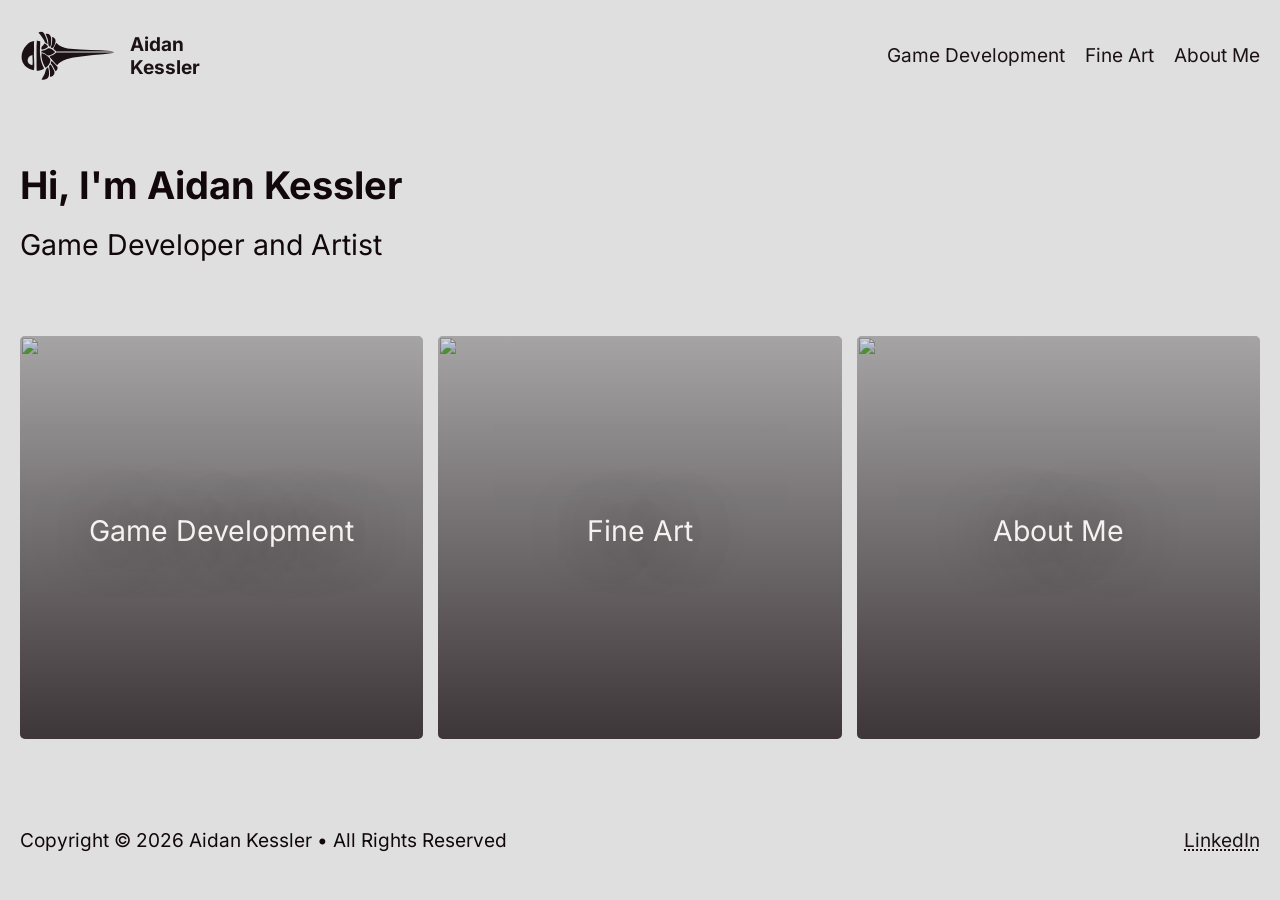
==== index.html @ f511ca53 "First commit" ====
<!doctype html><html lang="en"><head><meta charset="UTF-8"><meta http-equiv="X-UA-Compatible" content="IE=edge"><meta name="viewport" content="width=device-width,initial-scale=1"><link rel="preload" href="/assets/fonts/inter-v19-latin-700.woff2" as="font" type="font/woff2" crossorigin><link rel="icon" type="image/x-icon" href="https://res.cloudinary.com/dbquovngd/image/upload/v1780879261/favicon_wcucn9.jpg"><link rel="shortcut icon" href="https://res.cloudinary.com/dbquovngd/image/upload/v1780879272/favicon_f2ascm.ico"><link data-hid="shortcut-icon" rel="shortcut icon" href="https://res.cloudinary.com/dbquovngd/image/upload/v1780879261/favicon_wcucn9.jpg"><link data-hid="apple-touch-icon" rel="apple-touch-icon" href="https://res.cloudinary.com/dbquovngd/image/upload/v1780879261/favicon_wcucn9.jpg"><link rel="preload" as="image" href="https://aidankessler.com/upload/f_webp,w_1920/v1751483648/https://res.cloudinary.com/dbquovngd/image/upload/v1780858732/bg-tiling-paper_nyyetz.jpg" type="image/webp" fetchpriority="high"><style>@font-face{font-display:swap;font-family:Inter;font-style:normal;font-weight:400;src:url("/assets/fonts/inter-v19-latin-regular.woff2") format("woff2")}@font-face{font-display:swap;font-family:Inter;font-style:normal;font-weight:700;src:url("/assets/fonts/inter-v19-latin-700.woff2") format("woff2")}</style><link rel="stylesheet" href="/assets/css/style.css"><script type="module" src="/assets/js/main.js" defer="defer"></script><title>Aidan Kessler — Portfolio</title><link rel="canonical" href="https://aidankessler.com/"><meta name="description" content="29 Pieces uses art to awaken, uplift and give voice to the creative human spirit to make genuine, positive social change."><meta property="og:title" content="Portfolio — Aidan Kessler"><meta property="og:description" content=""><meta property="og:type" content="website"><meta property="og:url" content="https://res.cloudinary.com/dbquovngd/image/upload/f_webp,w_1200/"><meta property="og:image" content="https://res.cloudinary.com/dbquovngd/image/upload/f_webp,w_1200/"><meta property="og:image:width" content="1200"><meta property="og:image:height" content="630"></head><body class="home"><header><a id="skip-link" href="#main" class="visible">Skip to main content</a><div class="flex flex--space-between"><a href="/" class="site-logo flex flex--center" rel="home" aria-label="Aidan Kessler Home" aria-current="page"> <?xml version="1.0" encoding="UTF-8"?> <svg xmlns="http://www.w3.org/2000/svg" version="1.1" viewBox="0 0 419 227.5" fill="currentColor"><path d="M414,99c0,1.5-3.5,1.7-4.6,1.9-56.2,8.3-117.4,9.7-172.6,20.4-17.8,3.4-46.6,11.1-60.7,22.3s-6.9,8.6-11.6,11.1c-4.7,0-28.4-30.5-33.3-35.3-.2-.8.5-2.6,1.1-3.1,1.6-1.3,11.3-4.8,14.7-6.8,4.8-3,8.8-6.2,12.6-10.4h254.5Z"/><path d="M63,49c-.5,1.2-.9,2.1-1,3.5-.9,11.8.2,25.2,0,37-2.5,26.4,3.1,58.3,0,84.1-.2,1.8-.2,3.4-2.5,3.4s-11.2-3.1-13.8-4.2C0,154.6-4.2,101.9,27.5,68c9-9.6,22-18.7,35.5-19ZM55,110c-26.3,5.2-30.4,41.9-.5,45,3.5-14.9-.3-29.9.5-45Z"/><path d="M159,95c-.1,0-.3-2-1.4-3-2-1.8-10.7-7.7-10.4-10.3l12.4-24.7c5.7,2.4,9.3,7.8,14.6,11.4,12.4,8.6,32.6,12.8,47.5,14.5,58.4,6.5,120.1,4.4,178.9,10.1l13.5,2h-255Z"/><path d="M88.9,50.1c.8,16.8-1.6,33.6-.9,50.4.6,15.5,2.9,30.5,7.8,45.2s7.2,16.2,10.1,24.6c-.9,4.7-29.6,12.7-32.4,8.7-.6-15.8-.7-31.8-.5-47.6.3-24.3-1.1-55.6,1-79s.5-4.3,1.7-4.6l13.2,2.2Z"/><path d="M95,103.1c10.5-2.2,37,19.1,38.7,27.7s-5.1,19.9-9.8,25.7-8.7,9.2-9.7,9.4c-2.8.8-4.7-3.9-5.8-5.9-9.5-16.2-15.4-38.5-13.4-57Z"/><path d="M94,99l1-8c4.3.5,7.9-.4,12-1.5s16.6-9.1,19.6-9.4c8.4-.9,23.1,10.2,28.4,16.5-6.1,6.3-19.6,15.6-28.5,15.6s-14.4-8.7-21.2-10.9-7.4-1.2-11.3-2.2Z"/><path d="M95,218c4.5-9,10.5-16.9,14.2-26.3,3.9-10.1,3.6-22.2,14.3-27.7,4.8,10.2,6.6,33.6,1.7,43.7s-20.9,13.6-30.2,10.3Z"/><path d="M133,206c-.9-.9-.7-21.3-1-24.5-.6-5.8-5.4-20.1-3-24.1s4.3-3.6,5.5-5.4c2.7,0,16.8,27.2,17.4,31.6,1.7,12.3-7,21.7-18.9,22.4Z"/><path d="M82,11c7.3-3.1,15.9-5,22,1.5s16.8,35.2,17.6,46.5.8,1.8-1.1,3c-2.5-3.3-8.3-5.4-10.5-8.5s-2.7-6.5-4.6-9.4c-4.5-7-10-15.4-15-22s-9.7-9.3-8.4-11.1Z"/><path d="M133.8,72.8c-2.4,2.7-6.3-2.3-7.3-4.7-2.2-5.7-1.5-15.6-2.8-22.2-1.8-10.1-6.8-19.4-10.7-28.8,13.7-4,22.7,4,24,17.5s-.2,34.9-3.2,38.2Z"/><path d="M136.1,76.9c-1.4-2.2,2-6.3,2.6-8.6,2.1-8.2,3-19.3,3.3-27.7s-2.9-7,.5-9.5c16.8,5.3,16.8,18.3,10.7,32.6s-8.4,15.2-11.7,15.3-5.2-1.9-5.4-2.1Z"/><path d="M139.5,137c1.3-.3,1.7.9,2.5,1.5,3,2.4,22.1,21.5,23.1,23.9,2.9,7.2-1.1,17-8.6,19.5-5.3-8.8-9-18.5-14.7-27.2s-8.6-7.1-2.3-17.7Z"/><path d="M95.1,85.9c-4.3-13.1,6.9-16.2,12-25.7,3.3-1.9,16.2,9.9,15.9,13.3-.4,4.9-22.2,14.8-27.9,12.4Z"/></svg><span>Aidan Kessler</span></a><nav aria-label="Primary" class="flex flex--center"><ul class="flex"><li><a href="/game-development/" target="_self" rel="">Game Development</a></li><li><a href="/fine-art/" target="_self" rel="">Fine Art</a></li><li><a href="/about/" target="_self" rel="">About Me</a></li></ul></nav></div></header><main id="main"><p id="global-live-region" aria-live="polite" class="sr-only"></p><div class="container"><div class="content-block"><h1>Hi, I'm Aidan Kessler</h1><p class="font--md">Game Developer and Artist</p></div><ul class="grid grid--large"><li><article class="card card--large rounded"><img sizes="(min-width: 1680px) 560px, (min-width: 1024px) 33vw, 100vw" src="https://res.cloudinary.com/dbquovngd/image/upload/w_768,f_webp/Screenshot_2026-06-06_at_6.46.06_PM_bvacm8.png" srcset="https://res.cloudinary.com/dbquovngd/image/upload/w_86,f_webp/Screenshot_2026-06-06_at_6.46.06_PM_bvacm8.png 256w, https://res.cloudinary.com/dbquovngd/image/upload/w_160,f_webp/Screenshot_2026-06-06_at_6.46.06_PM_bvacm8.png 480w, https://res.cloudinary.com/dbquovngd/image/upload/w_171,f_webp/Screenshot_2026-06-06_at_6.46.06_PM_bvacm8.png 624w, https://res.cloudinary.com/dbquovngd/image/upload/w_256,f_webp/Screenshot_2026-06-06_at_6.46.06_PM_bvacm8.png 768w, https://res.cloudinary.com/dbquovngd/image/upload/w_342,f_webp/Screenshot_2026-06-06_at_6.46.06_PM_bvacm8.png 1024w, https://res.cloudinary.com/dbquovngd/image/upload/w_427,f_webp/Screenshot_2026-06-06_at_6.46.06_PM_bvacm8.png 1280w, https://res.cloudinary.com/dbquovngd/image/upload/w_640,f_webp/Screenshot_2026-06-06_at_6.46.06_PM_bvacm8.png 1920w, https://res.cloudinary.com/dbquovngd/image/upload/w_853,f_webp/Screenshot_2026-06-06_at_6.46.06_PM_bvacm8.png 2560w" alt="" loading="lazy" fetchpriority="low" class="absolute cover" height="768" width="768"><a href="/game-development/" target="_self" rel="" class="absolute cover flex flex--center font--md">Game Development</a></article></li><li><article class="card card--large rounded"><img sizes="(min-width: 1680px) 560px, (min-width: 1024px) 33vw, 100vw" src="https://res.cloudinary.com/dbquovngd/image/upload/w_768,f_webp/fall_slwppd.png" srcset="https://res.cloudinary.com/dbquovngd/image/upload/w_86,f_webp/fall_slwppd.png 256w, https://res.cloudinary.com/dbquovngd/image/upload/w_160,f_webp/fall_slwppd.png 480w, https://res.cloudinary.com/dbquovngd/image/upload/w_171,f_webp/fall_slwppd.png 624w, https://res.cloudinary.com/dbquovngd/image/upload/w_256,f_webp/fall_slwppd.png 768w, https://res.cloudinary.com/dbquovngd/image/upload/w_342,f_webp/fall_slwppd.png 1024w, https://res.cloudinary.com/dbquovngd/image/upload/w_427,f_webp/fall_slwppd.png 1280w, https://res.cloudinary.com/dbquovngd/image/upload/w_640,f_webp/fall_slwppd.png 1920w, https://res.cloudinary.com/dbquovngd/image/upload/w_853,f_webp/fall_slwppd.png 2560w" alt="" loading="lazy" fetchpriority="low" class="absolute cover" height="768" width="768"><a href="/fine-art/" target="_self" rel="" class="absolute cover flex flex--center font--md">Fine Art</a></article></li><li><article class="card card--large rounded"><img sizes="(min-width: 1680px) 560px, (min-width: 1024px) 33vw, 100vw" src="https://res.cloudinary.com/dbquovngd/image/upload/w_768,f_webp/squares_k8fql4.jpg" srcset="https://res.cloudinary.com/dbquovngd/image/upload/w_86,f_webp/squares_k8fql4.jpg 256w, https://res.cloudinary.com/dbquovngd/image/upload/w_160,f_webp/squares_k8fql4.jpg 480w, https://res.cloudinary.com/dbquovngd/image/upload/w_171,f_webp/squares_k8fql4.jpg 624w, https://res.cloudinary.com/dbquovngd/image/upload/w_256,f_webp/squares_k8fql4.jpg 768w, https://res.cloudinary.com/dbquovngd/image/upload/w_342,f_webp/squares_k8fql4.jpg 1024w, https://res.cloudinary.com/dbquovngd/image/upload/w_427,f_webp/squares_k8fql4.jpg 1280w, https://res.cloudinary.com/dbquovngd/image/upload/w_640,f_webp/squares_k8fql4.jpg 1920w, https://res.cloudinary.com/dbquovngd/image/upload/w_853,f_webp/squares_k8fql4.jpg 2560w" alt="" loading="lazy" fetchpriority="low" class="absolute cover" height="768" width="768"><a href="/about/" target="_self" rel="" class="absolute cover flex flex--center font--md">About Me</a></article></li></ul></div></main><footer class=""><div class="container flex"><p>Copyright © 2026 Aidan Kessler • All Rights Reserved</p><ul aria-label="Social Media"><li><a href="https://www.linkedin.com/in/aidan-kessler" target="_blank" rel="external noreferrer noopener">LinkedIn<span class="sr-only">(Opens in a New Window)</span></a></li></ul></div></footer></body></html>
---- assets/css/style.css ----
*,
*::after,
*::before {
  margin: 0;
  padding: 0;
  border: 0;
  vertical-align: baseline;
  box-sizing: border-box;
}

html,
body {
  max-width: 100%;
  overflow-x: hidden;
  scroll-behavior: smooth;
  font-size: 19px;
  font-family: "Inter", sans-serif;
  font-weight: 400;
}

body {
  width: 100%;
  position: relative;
  color: #12080c;
  background-color: #fcf9f8;
  background-repeat: repeat-y;
  width: 100%;
  background-size: 100% auto;
  background-position: top left;
}
body.home, body:has(.page-not-found) {
  background: url("https://res.cloudinary.com/dbquovngd/image/upload/v1780858732/bg-tiling-paper_nyyetz.jpg") #dfdfdf;
}
body.gamedev {
  background: url("https://res.cloudinary.com/dbquovngd/image/upload/v1780858361/bg-tiling-dark_b4zgdv.jpg") #211d1e;
  color: #e4dcdc;
}
body.gamedev a {
  color: #e4dcdc;
}
body.fine-art, body.about {
  background: url("https://res.cloudinary.com/dbquovngd/image/upload/v1780859719/bg-tiling-2_zlbmhi.jpg") #d2d6d5;
}

.sr-only,
#skip-link:not(:focus) {
  position: absolute;
  width: 1px;
  height: 1px;
  padding: 0;
  margin: 0;
  overflow: hidden;
  clip: rect(0 0 0 0);
  clip-path: inset(50%);
  white-space: nowrap;
  border: 0;
}

header {
  padding: 30px 0 60px 0;
}
header a.site-logo {
  font-size: 1rem;
  gap: 15px;
  font-weight: 700;
}
header a.site-logo span {
  max-width: 5rem;
}
header svg {
  width: 5rem;
}
header nav {
  text-decoration: none;
}
header nav ul {
  gap: 20px;
}

a {
  color: #12080c;
  opacity: 0.95;
  text-underline-offset: 2px;
  text-decoration-style: dotted;
}
a:hover, a:focus {
  text-decoration-style: solid;
  opacity: 1;
}

header a {
  text-decoration: none;
}

a,
button {
  cursor: pointer;
}

img {
  object-fit: cover;
}

ul,
ol {
  list-style-type: none;
}

.container,
header {
  max-width: 1620px;
  margin: 0 auto;
  padding-left: 20px;
  padding-right: 20px;
}

main {
  animation: slideUp 0.8s cubic-bezier(0.25, 1, 0.5, 1);
}

.cover {
  height: 100%;
  width: 100%;
}

.absolute {
  position: absolute;
  left: 0;
  top: 0;
}

.rounded {
  border-radius: 5px;
}

.flex {
  display: flex;
}
.flex--center {
  justify-content: center;
  align-items: center;
}
.flex--space-between {
  justify-content: space-between;
}

.font--sm {
  font-size: clamp(0.9rem, 1.75vw, 1rem);
}
.font--nm {
  font-size: 1rem;
}

.font--md,
h2 {
  font-size: clamp(1.5rem, 2vw, 2rem);
  padding-bottom: 0.5em;
}

.font--lg,
h1 {
  font-size: clamp(2rem, 2.5vw, 2.5rem);
  padding-bottom: 0.5em;
}

.content-block {
  margin-top: 20px;
  margin-bottom: 60px;
}

img {
  height: 100%;
  width: 100%;
  object-fit: cover;
}

@keyframes slideUp {
  from {
    opacity: 0;
    transform: translateY(15px);
  }
  to {
    opacity: 1;
    transform: translateY(0);
  }
}
img {
  background-color: #bfbfbf;
  opacity: 0;
  transition: opacity 1s cubic-bezier(0.075, 0.82, 0.165, 1);
}
img.visible {
  opacity: 1;
}

.grid {
  display: grid;
  grid-template-columns: 1fr;
  grid-template-rows: auto;
  gap: 15px;
}
@media screen and (min-width: 1024px) {
  .grid--large {
    grid-template-columns: repeat(3, 1fr);
  }
  .grid--small {
    opacity: 0;
    display: grid;
    grid-template-columns: repeat(24, 1fr);
    gap: 10px;
    transition: opacity 1s ease;
    transition-delay: 0.2s;
  }
  .grid--small:has(img.visible) {
    opacity: 1;
  }
  .grid--small li {
    grid-column: span 6;
    border-radius: 5px;
    overflow: hidden;
  }
  .grid--small li.portrait {
    grid-column: span 5;
  }
  .grid--small li.square {
    aspect-ratio: 1/1;
    grid-column: span 4;
  }
  .grid--small li:nth-child(7), .grid--small li:nth-child(9) {
    grid-column: span 10;
  }
  .grid--small li:nth-child(8), .grid--small li:nth-child(22) {
    grid-column: span 4;
  }
  .grid--small li:nth-child(16) {
    grid-column: span 8;
  }
  .grid--small li:nth-child(11), .grid--small li:nth-child(12), .grid--small li:nth-child(4) {
    grid-column: span 9;
  }
  .grid--small li:nth-child(14), .grid--small li:nth-child(20) {
    grid-column: span 10;
  }
  .grid--small li:nth-child(25) {
    grid-column: span 7;
  }
}

.card {
  overflow: hidden;
  position: relative;
}
.card a {
  color: #fcf9f8;
  text-decoration: none;
  z-index: 1;
  text-shadow: 0 0 3cap rgb(18, 8, 12);
}
.card--project .content-block {
  max-width: 60rem;
}
.card--project img {
  height: 16rem;
}
.card--large {
  aspect-ratio: 1/1;
}
.card--large a {
  z-index: 1;
}
.card--large img {
  transition: transform 0.6s cubic-bezier(0.075, 0.82, 0.165, 1);
  z-index: -1;
}
.card--large:has(a:hover, a:focus) img {
  transform: scale(1.1);
}
.card--large::after {
  content: "";
  position: absolute;
  top: 0;
  left: 0;
  width: 100%;
  height: 100%;
  background: linear-gradient(0deg, rgba(18, 8, 12, 0.75) 0%, rgba(18, 8, 12, 0.15) 100%);
}

p + p {
  padding-top: 1.5rem;
}

dl .flex {
  gap: 10px;
}
dl .flex dt {
  opacity: 0.75;
}

.about .container .flex {
  gap: 60px;
}
.about img {
  aspect-ratio: 1/1;
  height: 25rem;
}

footer {
  padding: 90px 0 30px 0;
}
footer .container {
  justify-content: space-between;
}
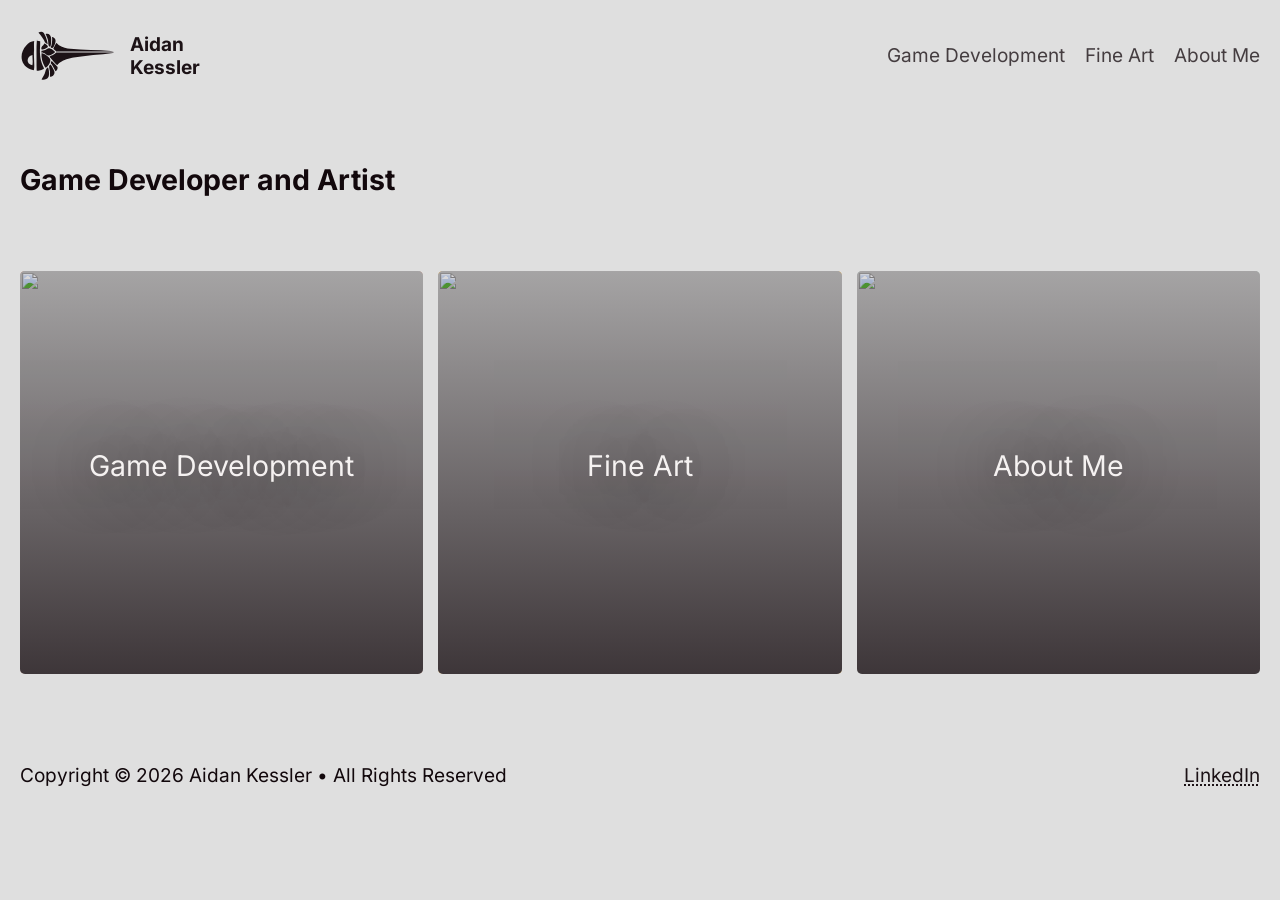
==== commit 61db1f9d: "Update" ====
--- a/index.html
+++ b/index.html
@@ -1 +1 @@
-<!doctype html><html lang="en"><head><meta charset="UTF-8"><meta http-equiv="X-UA-Compatible" content="IE=edge"><meta name="viewport" content="width=device-width,initial-scale=1"><link rel="preload" href="/assets/fonts/inter-v19-latin-700.woff2" as="font" type="font/woff2" crossorigin><link rel="icon" type="image/x-icon" href="https://res.cloudinary.com/dbquovngd/image/upload/v1780879261/favicon_wcucn9.jpg"><link rel="shortcut icon" href="https://res.cloudinary.com/dbquovngd/image/upload/v1780879272/favicon_f2ascm.ico"><link data-hid="shortcut-icon" rel="shortcut icon" href="https://res.cloudinary.com/dbquovngd/image/upload/v1780879261/favicon_wcucn9.jpg"><link data-hid="apple-touch-icon" rel="apple-touch-icon" href="https://res.cloudinary.com/dbquovngd/image/upload/v1780879261/favicon_wcucn9.jpg"><link rel="preload" as="image" href="https://aidankessler.com/upload/f_webp,w_1920/v1751483648/https://res.cloudinary.com/dbquovngd/image/upload/v1780858732/bg-tiling-paper_nyyetz.jpg" type="image/webp" fetchpriority="high"><style>@font-face{font-display:swap;font-family:Inter;font-style:normal;font-weight:400;src:url("/assets/fonts/inter-v19-latin-regular.woff2") format("woff2")}@font-face{font-display:swap;font-family:Inter;font-style:normal;font-weight:700;src:url("/assets/fonts/inter-v19-latin-700.woff2") format("woff2")}</style><link rel="stylesheet" href="/assets/css/style.css"><script type="module" src="/assets/js/main.js" defer="defer"></script><title>Aidan Kessler — Portfolio</title><link rel="canonical" href="https://aidankessler.com/"><meta name="description" content="29 Pieces uses art to awaken, uplift and give voice to the creative human spirit to make genuine, positive social change."><meta property="og:title" content="Portfolio — Aidan Kessler"><meta property="og:description" content=""><meta property="og:type" content="website"><meta property="og:url" content="https://res.cloudinary.com/dbquovngd/image/upload/f_webp,w_1200/"><meta property="og:image" content="https://res.cloudinary.com/dbquovngd/image/upload/f_webp,w_1200/"><meta property="og:image:width" content="1200"><meta property="og:image:height" content="630"></head><body class="home"><header><a id="skip-link" href="#main" class="visible">Skip to main content</a><div class="flex flex--space-between"><a href="/" class="site-logo flex flex--center" rel="home" aria-label="Aidan Kessler Home" aria-current="page"> <?xml version="1.0" encoding="UTF-8"?> <svg xmlns="http://www.w3.org/2000/svg" version="1.1" viewBox="0 0 419 227.5" fill="currentColor"><path d="M414,99c0,1.5-3.5,1.7-4.6,1.9-56.2,8.3-117.4,9.7-172.6,20.4-17.8,3.4-46.6,11.1-60.7,22.3s-6.9,8.6-11.6,11.1c-4.7,0-28.4-30.5-33.3-35.3-.2-.8.5-2.6,1.1-3.1,1.6-1.3,11.3-4.8,14.7-6.8,4.8-3,8.8-6.2,12.6-10.4h254.5Z"/><path d="M63,49c-.5,1.2-.9,2.1-1,3.5-.9,11.8.2,25.2,0,37-2.5,26.4,3.1,58.3,0,84.1-.2,1.8-.2,3.4-2.5,3.4s-11.2-3.1-13.8-4.2C0,154.6-4.2,101.9,27.5,68c9-9.6,22-18.7,35.5-19ZM55,110c-26.3,5.2-30.4,41.9-.5,45,3.5-14.9-.3-29.9.5-45Z"/><path d="M159,95c-.1,0-.3-2-1.4-3-2-1.8-10.7-7.7-10.4-10.3l12.4-24.7c5.7,2.4,9.3,7.8,14.6,11.4,12.4,8.6,32.6,12.8,47.5,14.5,58.4,6.5,120.1,4.4,178.9,10.1l13.5,2h-255Z"/><path d="M88.9,50.1c.8,16.8-1.6,33.6-.9,50.4.6,15.5,2.9,30.5,7.8,45.2s7.2,16.2,10.1,24.6c-.9,4.7-29.6,12.7-32.4,8.7-.6-15.8-.7-31.8-.5-47.6.3-24.3-1.1-55.6,1-79s.5-4.3,1.7-4.6l13.2,2.2Z"/><path d="M95,103.1c10.5-2.2,37,19.1,38.7,27.7s-5.1,19.9-9.8,25.7-8.7,9.2-9.7,9.4c-2.8.8-4.7-3.9-5.8-5.9-9.5-16.2-15.4-38.5-13.4-57Z"/><path d="M94,99l1-8c4.3.5,7.9-.4,12-1.5s16.6-9.1,19.6-9.4c8.4-.9,23.1,10.2,28.4,16.5-6.1,6.3-19.6,15.6-28.5,15.6s-14.4-8.7-21.2-10.9-7.4-1.2-11.3-2.2Z"/><path d="M95,218c4.5-9,10.5-16.9,14.2-26.3,3.9-10.1,3.6-22.2,14.3-27.7,4.8,10.2,6.6,33.6,1.7,43.7s-20.9,13.6-30.2,10.3Z"/><path d="M133,206c-.9-.9-.7-21.3-1-24.5-.6-5.8-5.4-20.1-3-24.1s4.3-3.6,5.5-5.4c2.7,0,16.8,27.2,17.4,31.6,1.7,12.3-7,21.7-18.9,22.4Z"/><path d="M82,11c7.3-3.1,15.9-5,22,1.5s16.8,35.2,17.6,46.5.8,1.8-1.1,3c-2.5-3.3-8.3-5.4-10.5-8.5s-2.7-6.5-4.6-9.4c-4.5-7-10-15.4-15-22s-9.7-9.3-8.4-11.1Z"/><path d="M133.8,72.8c-2.4,2.7-6.3-2.3-7.3-4.7-2.2-5.7-1.5-15.6-2.8-22.2-1.8-10.1-6.8-19.4-10.7-28.8,13.7-4,22.7,4,24,17.5s-.2,34.9-3.2,38.2Z"/><path d="M136.1,76.9c-1.4-2.2,2-6.3,2.6-8.6,2.1-8.2,3-19.3,3.3-27.7s-2.9-7,.5-9.5c16.8,5.3,16.8,18.3,10.7,32.6s-8.4,15.2-11.7,15.3-5.2-1.9-5.4-2.1Z"/><path d="M139.5,137c1.3-.3,1.7.9,2.5,1.5,3,2.4,22.1,21.5,23.1,23.9,2.9,7.2-1.1,17-8.6,19.5-5.3-8.8-9-18.5-14.7-27.2s-8.6-7.1-2.3-17.7Z"/><path d="M95.1,85.9c-4.3-13.1,6.9-16.2,12-25.7,3.3-1.9,16.2,9.9,15.9,13.3-.4,4.9-22.2,14.8-27.9,12.4Z"/></svg><span>Aidan Kessler</span></a><nav aria-label="Primary" class="flex flex--center"><ul class="flex"><li><a href="/game-development/" target="_self" rel="">Game Development</a></li><li><a href="/fine-art/" target="_self" rel="">Fine Art</a></li><li><a href="/about/" target="_self" rel="">About Me</a></li></ul></nav></div></header><main id="main"><p id="global-live-region" aria-live="polite" class="sr-only"></p><div class="container"><div class="content-block"><h1>Hi, I'm Aidan Kessler</h1><p class="font--md">Game Developer and Artist</p></div><ul class="grid grid--large"><li><article class="card card--large rounded"><img sizes="(min-width: 1680px) 560px, (min-width: 1024px) 33vw, 100vw" src="https://res.cloudinary.com/dbquovngd/image/upload/w_768,f_webp/Screenshot_2026-06-06_at_6.46.06_PM_bvacm8.png" srcset="https://res.cloudinary.com/dbquovngd/image/upload/w_86,f_webp/Screenshot_2026-06-06_at_6.46.06_PM_bvacm8.png 256w, https://res.cloudinary.com/dbquovngd/image/upload/w_160,f_webp/Screenshot_2026-06-06_at_6.46.06_PM_bvacm8.png 480w, https://res.cloudinary.com/dbquovngd/image/upload/w_171,f_webp/Screenshot_2026-06-06_at_6.46.06_PM_bvacm8.png 624w, https://res.cloudinary.com/dbquovngd/image/upload/w_256,f_webp/Screenshot_2026-06-06_at_6.46.06_PM_bvacm8.png 768w, https://res.cloudinary.com/dbquovngd/image/upload/w_342,f_webp/Screenshot_2026-06-06_at_6.46.06_PM_bvacm8.png 1024w, https://res.cloudinary.com/dbquovngd/image/upload/w_427,f_webp/Screenshot_2026-06-06_at_6.46.06_PM_bvacm8.png 1280w, https://res.cloudinary.com/dbquovngd/image/upload/w_640,f_webp/Screenshot_2026-06-06_at_6.46.06_PM_bvacm8.png 1920w, https://res.cloudinary.com/dbquovngd/image/upload/w_853,f_webp/Screenshot_2026-06-06_at_6.46.06_PM_bvacm8.png 2560w" alt="" loading="lazy" fetchpriority="low" class="absolute cover" height="768" width="768"><a href="/game-development/" target="_self" rel="" class="absolute cover flex flex--center font--md">Game Development</a></article></li><li><article class="card card--large rounded"><img sizes="(min-width: 1680px) 560px, (min-width: 1024px) 33vw, 100vw" src="https://res.cloudinary.com/dbquovngd/image/upload/w_768,f_webp/fall_slwppd.png" srcset="https://res.cloudinary.com/dbquovngd/image/upload/w_86,f_webp/fall_slwppd.png 256w, https://res.cloudinary.com/dbquovngd/image/upload/w_160,f_webp/fall_slwppd.png 480w, https://res.cloudinary.com/dbquovngd/image/upload/w_171,f_webp/fall_slwppd.png 624w, https://res.cloudinary.com/dbquovngd/image/upload/w_256,f_webp/fall_slwppd.png 768w, https://res.cloudinary.com/dbquovngd/image/upload/w_342,f_webp/fall_slwppd.png 1024w, https://res.cloudinary.com/dbquovngd/image/upload/w_427,f_webp/fall_slwppd.png 1280w, https://res.cloudinary.com/dbquovngd/image/upload/w_640,f_webp/fall_slwppd.png 1920w, https://res.cloudinary.com/dbquovngd/image/upload/w_853,f_webp/fall_slwppd.png 2560w" alt="" loading="lazy" fetchpriority="low" class="absolute cover" height="768" width="768"><a href="/fine-art/" target="_self" rel="" class="absolute cover flex flex--center font--md">Fine Art</a></article></li><li><article class="card card--large rounded"><img sizes="(min-width: 1680px) 560px, (min-width: 1024px) 33vw, 100vw" src="https://res.cloudinary.com/dbquovngd/image/upload/w_768,f_webp/squares_k8fql4.jpg" srcset="https://res.cloudinary.com/dbquovngd/image/upload/w_86,f_webp/squares_k8fql4.jpg 256w, https://res.cloudinary.com/dbquovngd/image/upload/w_160,f_webp/squares_k8fql4.jpg 480w, https://res.cloudinary.com/dbquovngd/image/upload/w_171,f_webp/squares_k8fql4.jpg 624w, https://res.cloudinary.com/dbquovngd/image/upload/w_256,f_webp/squares_k8fql4.jpg 768w, https://res.cloudinary.com/dbquovngd/image/upload/w_342,f_webp/squares_k8fql4.jpg 1024w, https://res.cloudinary.com/dbquovngd/image/upload/w_427,f_webp/squares_k8fql4.jpg 1280w, https://res.cloudinary.com/dbquovngd/image/upload/w_640,f_webp/squares_k8fql4.jpg 1920w, https://res.cloudinary.com/dbquovngd/image/upload/w_853,f_webp/squares_k8fql4.jpg 2560w" alt="" loading="lazy" fetchpriority="low" class="absolute cover" height="768" width="768"><a href="/about/" target="_self" rel="" class="absolute cover flex flex--center font--md">About Me</a></article></li></ul></div></main><footer class=""><div class="container flex"><p>Copyright © 2026 Aidan Kessler • All Rights Reserved</p><ul aria-label="Social Media"><li><a href="https://www.linkedin.com/in/aidan-kessler" target="_blank" rel="external noreferrer noopener">LinkedIn<span class="sr-only">(Opens in a New Window)</span></a></li></ul></div></footer></body></html>+<!doctype html><html lang="en"><head><meta charset="UTF-8"><meta http-equiv="X-UA-Compatible" content="IE=edge"><meta name="viewport" content="width=device-width,initial-scale=1"><link rel="preload" href="/assets/fonts/inter-v19-latin-regular.woff2" as="font" type="font/woff2" crossorigin><link rel="preload" href="/assets/fonts/inter-v19-latin-500.woff2" as="font" type="font/woff2" crossorigin><link rel="icon" type="image/x-icon" href="https://res.cloudinary.com/dbquovngd/image/upload/v1780879261/favicon_wcucn9.jpg"><link rel="shortcut icon" href="https://res.cloudinary.com/dbquovngd/image/upload/v1780879272/favicon_f2ascm.ico"><link data-hid="shortcut-icon" rel="shortcut icon" href="https://res.cloudinary.com/dbquovngd/image/upload/v1780879261/favicon_wcucn9.jpg"><link data-hid="apple-touch-icon" rel="apple-touch-icon" href="https://res.cloudinary.com/dbquovngd/image/upload/v1780879261/favicon_wcucn9.jpg"><link rel="preload" as="image" href="https://aidankessler.com/upload/f_webp,w_1920/v1751483648/https://res.cloudinary.com/dbquovngd/image/upload/v1780858732/bg-tiling-paper_nyyetz.jpg" type="image/webp" fetchpriority="high"><style>@font-face{font-display:swap;font-family:Inter;font-style:normal;font-weight:400;src:url("/assets/fonts/inter-v19-latin-regular.woff2") format("woff2")}@font-face{font-display:swap;font-family:Inter;font-style:normal;font-weight:500;src:url("/assets/fonts/inter-v19-latin-700.woff2") format("woff2")}</style><link rel="stylesheet" href="/assets/css/style.css"><script type="module" src="/assets/js/main.js" defer="defer"></script><title>Aidan Kessler — Portfolio</title><link rel="canonical" href="https://aidankessler.com/"><meta name="description" content="Aidan Kessler portfolio homepage"><meta property="og:title" content="Portfolio — Aidan Kessler"><meta property="og:description" content=""><meta property="og:type" content="website"><meta property="og:url" content="https://res.cloudinary.com/dbquovngd/image/upload/f_webp,w_1200/"><meta property="og:image" content="https://res.cloudinary.com/dbquovngd/image/upload/f_webp,w_1200/"><meta property="og:image:width" content="1200"><meta property="og:image:height" content="630"></head><body class="home"><header><a id="skip-link" href="#main" class="visible">Skip to main content</a><div class="flex flex--space-between"><a href="/" class="site-logo flex flex--center" rel="home" aria-label="Aidan Kessler Home" aria-current="page"> <?xml version="1.0" encoding="UTF-8"?> <svg xmlns="http://www.w3.org/2000/svg" version="1.1" viewBox="0 0 419 227.5" fill="currentColor"><path d="M414,99c0,1.5-3.5,1.7-4.6,1.9-56.2,8.3-117.4,9.7-172.6,20.4-17.8,3.4-46.6,11.1-60.7,22.3s-6.9,8.6-11.6,11.1c-4.7,0-28.4-30.5-33.3-35.3-.2-.8.5-2.6,1.1-3.1,1.6-1.3,11.3-4.8,14.7-6.8,4.8-3,8.8-6.2,12.6-10.4h254.5Z"/><path d="M63,49c-.5,1.2-.9,2.1-1,3.5-.9,11.8.2,25.2,0,37-2.5,26.4,3.1,58.3,0,84.1-.2,1.8-.2,3.4-2.5,3.4s-11.2-3.1-13.8-4.2C0,154.6-4.2,101.9,27.5,68c9-9.6,22-18.7,35.5-19ZM55,110c-26.3,5.2-30.4,41.9-.5,45,3.5-14.9-.3-29.9.5-45Z"/><path d="M159,95c-.1,0-.3-2-1.4-3-2-1.8-10.7-7.7-10.4-10.3l12.4-24.7c5.7,2.4,9.3,7.8,14.6,11.4,12.4,8.6,32.6,12.8,47.5,14.5,58.4,6.5,120.1,4.4,178.9,10.1l13.5,2h-255Z"/><path d="M88.9,50.1c.8,16.8-1.6,33.6-.9,50.4.6,15.5,2.9,30.5,7.8,45.2s7.2,16.2,10.1,24.6c-.9,4.7-29.6,12.7-32.4,8.7-.6-15.8-.7-31.8-.5-47.6.3-24.3-1.1-55.6,1-79s.5-4.3,1.7-4.6l13.2,2.2Z"/><path d="M95,103.1c10.5-2.2,37,19.1,38.7,27.7s-5.1,19.9-9.8,25.7-8.7,9.2-9.7,9.4c-2.8.8-4.7-3.9-5.8-5.9-9.5-16.2-15.4-38.5-13.4-57Z"/><path d="M94,99l1-8c4.3.5,7.9-.4,12-1.5s16.6-9.1,19.6-9.4c8.4-.9,23.1,10.2,28.4,16.5-6.1,6.3-19.6,15.6-28.5,15.6s-14.4-8.7-21.2-10.9-7.4-1.2-11.3-2.2Z"/><path d="M95,218c4.5-9,10.5-16.9,14.2-26.3,3.9-10.1,3.6-22.2,14.3-27.7,4.8,10.2,6.6,33.6,1.7,43.7s-20.9,13.6-30.2,10.3Z"/><path d="M133,206c-.9-.9-.7-21.3-1-24.5-.6-5.8-5.4-20.1-3-24.1s4.3-3.6,5.5-5.4c2.7,0,16.8,27.2,17.4,31.6,1.7,12.3-7,21.7-18.9,22.4Z"/><path d="M82,11c7.3-3.1,15.9-5,22,1.5s16.8,35.2,17.6,46.5.8,1.8-1.1,3c-2.5-3.3-8.3-5.4-10.5-8.5s-2.7-6.5-4.6-9.4c-4.5-7-10-15.4-15-22s-9.7-9.3-8.4-11.1Z"/><path d="M133.8,72.8c-2.4,2.7-6.3-2.3-7.3-4.7-2.2-5.7-1.5-15.6-2.8-22.2-1.8-10.1-6.8-19.4-10.7-28.8,13.7-4,22.7,4,24,17.5s-.2,34.9-3.2,38.2Z"/><path d="M136.1,76.9c-1.4-2.2,2-6.3,2.6-8.6,2.1-8.2,3-19.3,3.3-27.7s-2.9-7,.5-9.5c16.8,5.3,16.8,18.3,10.7,32.6s-8.4,15.2-11.7,15.3-5.2-1.9-5.4-2.1Z"/><path d="M139.5,137c1.3-.3,1.7.9,2.5,1.5,3,2.4,22.1,21.5,23.1,23.9,2.9,7.2-1.1,17-8.6,19.5-5.3-8.8-9-18.5-14.7-27.2s-8.6-7.1-2.3-17.7Z"/><path d="M95.1,85.9c-4.3-13.1,6.9-16.2,12-25.7,3.3-1.9,16.2,9.9,15.9,13.3-.4,4.9-22.2,14.8-27.9,12.4Z"/></svg><span>Aidan Kessler</span></a><nav aria-label="Primary" class="flex flex--center"><ul class="flex"><li><a href="/game-development/" target="_self" rel="">Game Development</a></li><li><a href="/fine-art/" target="_self" rel="">Fine Art</a></li><li><a href="/about/" target="_self" rel="">About Me</a></li></ul></nav></div></header><main id="main"><p id="global-live-region" aria-live="polite" class="sr-only"></p><div class="container"><div class="content-block"><h1 class="font--md">Game Developer and Artist</h1></div><ul class="grid grid--large"><li><article class="card card--large rounded"><img sizes="100vw" src="https://res.cloudinary.com/dbquovngd/image/upload/w_1920,f_webp/gamedev_tsood5.jpg" srcset="https://res.cloudinary.com/dbquovngd/image/upload/w_256,f_webp/gamedev_tsood5.jpg 256w, https://res.cloudinary.com/dbquovngd/image/upload/w_480,f_webp/gamedev_tsood5.jpg 480w, https://res.cloudinary.com/dbquovngd/image/upload/w_624,f_webp/gamedev_tsood5.jpg 624w, https://res.cloudinary.com/dbquovngd/image/upload/w_768,f_webp/gamedev_tsood5.jpg 768w, https://res.cloudinary.com/dbquovngd/image/upload/w_1024,f_webp/gamedev_tsood5.jpg 1024w, https://res.cloudinary.com/dbquovngd/image/upload/w_1280,f_webp/gamedev_tsood5.jpg 1280w, https://res.cloudinary.com/dbquovngd/image/upload/w_1920,f_webp/gamedev_tsood5.jpg 1920w, https://res.cloudinary.com/dbquovngd/image/upload/w_2560,f_webp/gamedev_tsood5.jpg 2560w" alt="" loading="lazy" fetchpriority="low" class="absolute cover" height="1920" width="1920"><a href="/game-development/" target="_self" rel="" class="absolute cover flex flex--center font--md">Game Development</a></article></li><li><article class="card card--large rounded"><img sizes="100vw" src="https://res.cloudinary.com/dbquovngd/image/upload/w_1920,f_webp/fall_slwppd.png" srcset="https://res.cloudinary.com/dbquovngd/image/upload/w_256,f_webp/fall_slwppd.png 256w, https://res.cloudinary.com/dbquovngd/image/upload/w_480,f_webp/fall_slwppd.png 480w, https://res.cloudinary.com/dbquovngd/image/upload/w_624,f_webp/fall_slwppd.png 624w, https://res.cloudinary.com/dbquovngd/image/upload/w_768,f_webp/fall_slwppd.png 768w, https://res.cloudinary.com/dbquovngd/image/upload/w_1024,f_webp/fall_slwppd.png 1024w, https://res.cloudinary.com/dbquovngd/image/upload/w_1280,f_webp/fall_slwppd.png 1280w, https://res.cloudinary.com/dbquovngd/image/upload/w_1920,f_webp/fall_slwppd.png 1920w, https://res.cloudinary.com/dbquovngd/image/upload/w_2560,f_webp/fall_slwppd.png 2560w" alt="" loading="lazy" fetchpriority="low" class="absolute cover" height="1920" width="1920"><a href="/fine-art/" target="_self" rel="" class="absolute cover flex flex--center font--md">Fine Art</a></article></li><li><article class="card card--large rounded"><img sizes="100vw" src="https://res.cloudinary.com/dbquovngd/image/upload/w_1920,f_webp/squares_k8fql4.jpg" srcset="https://res.cloudinary.com/dbquovngd/image/upload/w_256,f_webp/squares_k8fql4.jpg 256w, https://res.cloudinary.com/dbquovngd/image/upload/w_480,f_webp/squares_k8fql4.jpg 480w, https://res.cloudinary.com/dbquovngd/image/upload/w_624,f_webp/squares_k8fql4.jpg 624w, https://res.cloudinary.com/dbquovngd/image/upload/w_768,f_webp/squares_k8fql4.jpg 768w, https://res.cloudinary.com/dbquovngd/image/upload/w_1024,f_webp/squares_k8fql4.jpg 1024w, https://res.cloudinary.com/dbquovngd/image/upload/w_1280,f_webp/squares_k8fql4.jpg 1280w, https://res.cloudinary.com/dbquovngd/image/upload/w_1920,f_webp/squares_k8fql4.jpg 1920w, https://res.cloudinary.com/dbquovngd/image/upload/w_2560,f_webp/squares_k8fql4.jpg 2560w" alt="" loading="lazy" fetchpriority="low" class="absolute cover" height="1920" width="1920"><a href="/about/" target="_self" rel="" class="absolute cover flex flex--center font--md">About Me</a></article></li></ul></div></main><footer class=""><div class="container flex"><p>Copyright © 2026 Aidan Kessler • All Rights Reserved</p><ul aria-label="Social Media"><li><a href="https://www.linkedin.com/in/aidan-kessler" target="_blank" rel="external noreferrer noopener">LinkedIn<span class="sr-only">(Opens in a New Window)</span></a></li></ul></div></footer></body></html>
--- a/assets/css/style.css
+++ b/assets/css/style.css
@@ -59,6 +59,10 @@
 header {
   padding: 30px 0 60px 0;
 }
+header > .flex {
+  flex-wrap: wrap;
+  gap: 20px;
+}
 header a.site-logo {
   font-size: 1rem;
   gap: 15px;
@@ -74,7 +78,22 @@
   text-decoration: none;
 }
 header nav ul {
+  flex-direction: column;
   gap: 20px;
+}
+header nav ul a {
+  opacity: 0.75;
+  transition: opacity 0.3s ease;
+  text-underline-offset: 5px;
+}
+header nav ul a[aria-current=page] {
+  opacity: 1;
+  text-decoration: underline;
+}
+@media screen and (min-width: 767px) {
+  header nav ul {
+    flex-direction: row;
+  }
 }
 
 a {
@@ -143,6 +162,9 @@
 .flex--space-between {
   justify-content: space-between;
 }
+.flex--col {
+  flex-direction: column;
+}
 
 .font--sm {
   font-size: clamp(0.9rem, 1.75vw, 1rem);
@@ -161,6 +183,7 @@
 h1 {
   font-size: clamp(2rem, 2.5vw, 2.5rem);
   padding-bottom: 0.5em;
+  font-weight: 500;
 }
 
 .content-block {
@@ -260,7 +283,7 @@
   max-width: 60rem;
 }
 .card--project img {
-  height: 16rem;
+  height: 22rem;
 }
 .card--large {
   aspect-ratio: 1/1;
@@ -270,7 +293,6 @@
 }
 .card--large img {
   transition: transform 0.6s cubic-bezier(0.075, 0.82, 0.165, 1);
-  z-index: -1;
 }
 .card--large:has(a:hover, a:focus) img {
   transform: scale(1.1);
@@ -293,7 +315,10 @@
   gap: 10px;
 }
 dl .flex dt {
-  opacity: 0.75;
+  color: #959595;
+}
+dl .flex div {
+  padding-top: 1rem;
 }
 
 .about .container .flex {
@@ -310,3 +335,27 @@
 footer .container {
   justify-content: space-between;
 }
+
+.home .grid li:nth-child(1) .card {
+  background-color: #c0785f;
+}
+.home .grid li:nth-child(2) .card {
+  background-color: #f59c00;
+}
+.home .grid li:nth-child(3) .card {
+  background-color: #a4b9aa;
+}
+
+.gamedev h2 {
+  margin-top: 60px;
+}
+.gamedev .content-block p {
+  opacity: 0.8;
+}
+.gamedev .gallery {
+  gap: 10px;
+}
+
+h1, h2, h3 {
+  font-weight: 500;
+}
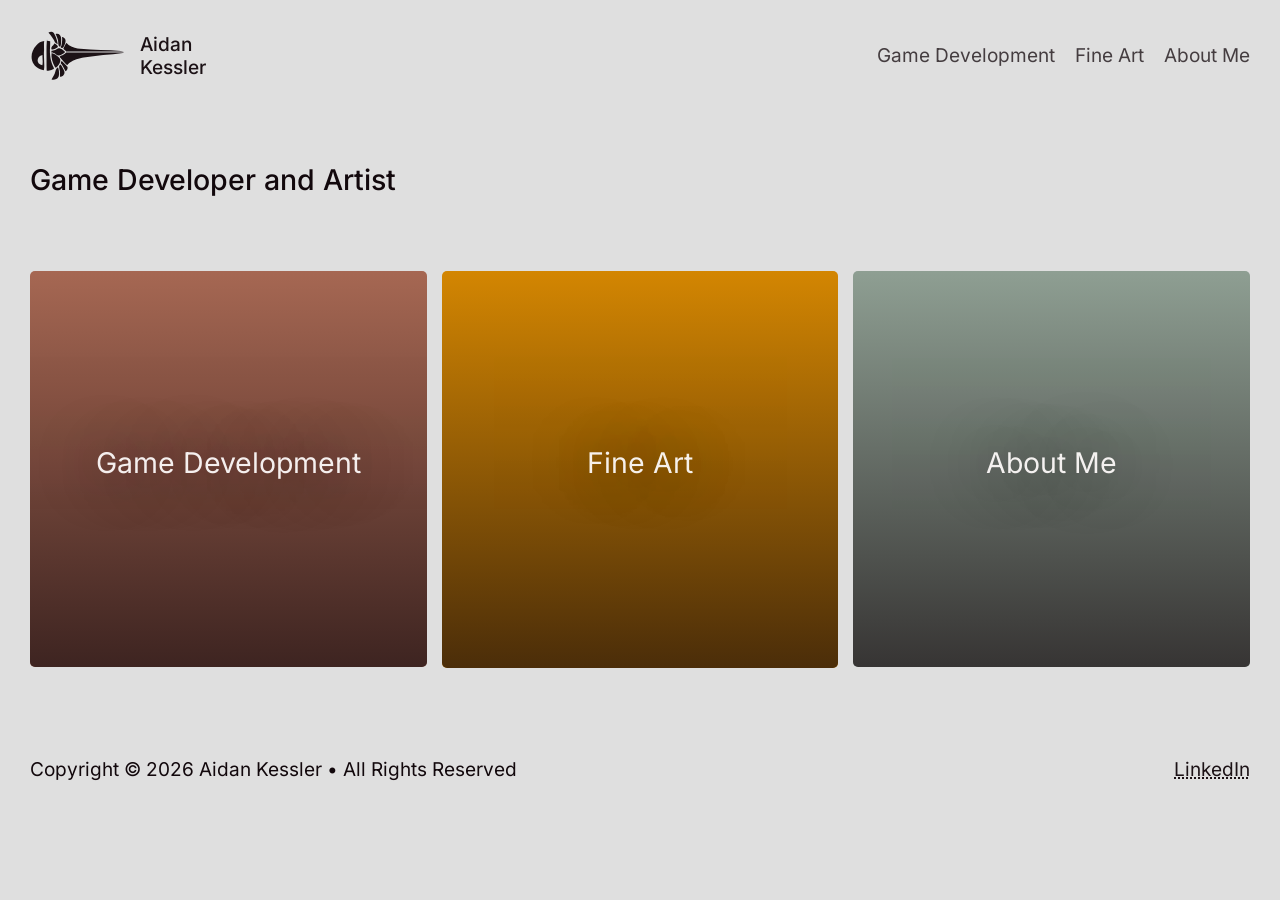
==== commit dc1c378e: "Update" ====
--- a/index.html
+++ b/index.html
@@ -1 +1 @@
-<!doctype html><html lang="en"><head><meta charset="UTF-8"><meta http-equiv="X-UA-Compatible" content="IE=edge"><meta name="viewport" content="width=device-width,initial-scale=1"><link rel="preload" href="/assets/fonts/inter-v19-latin-regular.woff2" as="font" type="font/woff2" crossorigin><link rel="preload" href="/assets/fonts/inter-v19-latin-500.woff2" as="font" type="font/woff2" crossorigin><link rel="icon" type="image/x-icon" href="https://res.cloudinary.com/dbquovngd/image/upload/v1780879261/favicon_wcucn9.jpg"><link rel="shortcut icon" href="https://res.cloudinary.com/dbquovngd/image/upload/v1780879272/favicon_f2ascm.ico"><link data-hid="shortcut-icon" rel="shortcut icon" href="https://res.cloudinary.com/dbquovngd/image/upload/v1780879261/favicon_wcucn9.jpg"><link data-hid="apple-touch-icon" rel="apple-touch-icon" href="https://res.cloudinary.com/dbquovngd/image/upload/v1780879261/favicon_wcucn9.jpg"><link rel="preload" as="image" href="https://aidankessler.com/upload/f_webp,w_1920/v1751483648/https://res.cloudinary.com/dbquovngd/image/upload/v1780858732/bg-tiling-paper_nyyetz.jpg" type="image/webp" fetchpriority="high"><style>@font-face{font-display:swap;font-family:Inter;font-style:normal;font-weight:400;src:url("/assets/fonts/inter-v19-latin-regular.woff2") format("woff2")}@font-face{font-display:swap;font-family:Inter;font-style:normal;font-weight:500;src:url("/assets/fonts/inter-v19-latin-700.woff2") format("woff2")}</style><link rel="stylesheet" href="/assets/css/style.css"><script type="module" src="/assets/js/main.js" defer="defer"></script><title>Aidan Kessler — Portfolio</title><link rel="canonical" href="https://aidankessler.com/"><meta name="description" content="Aidan Kessler portfolio homepage"><meta property="og:title" content="Portfolio — Aidan Kessler"><meta property="og:description" content=""><meta property="og:type" content="website"><meta property="og:url" content="https://res.cloudinary.com/dbquovngd/image/upload/f_webp,w_1200/"><meta property="og:image" content="https://res.cloudinary.com/dbquovngd/image/upload/f_webp,w_1200/"><meta property="og:image:width" content="1200"><meta property="og:image:height" content="630"></head><body class="home"><header><a id="skip-link" href="#main" class="visible">Skip to main content</a><div class="flex flex--space-between"><a href="/" class="site-logo flex flex--center" rel="home" aria-label="Aidan Kessler Home" aria-current="page"> <?xml version="1.0" encoding="UTF-8"?> <svg xmlns="http://www.w3.org/2000/svg" version="1.1" viewBox="0 0 419 227.5" fill="currentColor"><path d="M414,99c0,1.5-3.5,1.7-4.6,1.9-56.2,8.3-117.4,9.7-172.6,20.4-17.8,3.4-46.6,11.1-60.7,22.3s-6.9,8.6-11.6,11.1c-4.7,0-28.4-30.5-33.3-35.3-.2-.8.5-2.6,1.1-3.1,1.6-1.3,11.3-4.8,14.7-6.8,4.8-3,8.8-6.2,12.6-10.4h254.5Z"/><path d="M63,49c-.5,1.2-.9,2.1-1,3.5-.9,11.8.2,25.2,0,37-2.5,26.4,3.1,58.3,0,84.1-.2,1.8-.2,3.4-2.5,3.4s-11.2-3.1-13.8-4.2C0,154.6-4.2,101.9,27.5,68c9-9.6,22-18.7,35.5-19ZM55,110c-26.3,5.2-30.4,41.9-.5,45,3.5-14.9-.3-29.9.5-45Z"/><path d="M159,95c-.1,0-.3-2-1.4-3-2-1.8-10.7-7.7-10.4-10.3l12.4-24.7c5.7,2.4,9.3,7.8,14.6,11.4,12.4,8.6,32.6,12.8,47.5,14.5,58.4,6.5,120.1,4.4,178.9,10.1l13.5,2h-255Z"/><path d="M88.9,50.1c.8,16.8-1.6,33.6-.9,50.4.6,15.5,2.9,30.5,7.8,45.2s7.2,16.2,10.1,24.6c-.9,4.7-29.6,12.7-32.4,8.7-.6-15.8-.7-31.8-.5-47.6.3-24.3-1.1-55.6,1-79s.5-4.3,1.7-4.6l13.2,2.2Z"/><path d="M95,103.1c10.5-2.2,37,19.1,38.7,27.7s-5.1,19.9-9.8,25.7-8.7,9.2-9.7,9.4c-2.8.8-4.7-3.9-5.8-5.9-9.5-16.2-15.4-38.5-13.4-57Z"/><path d="M94,99l1-8c4.3.5,7.9-.4,12-1.5s16.6-9.1,19.6-9.4c8.4-.9,23.1,10.2,28.4,16.5-6.1,6.3-19.6,15.6-28.5,15.6s-14.4-8.7-21.2-10.9-7.4-1.2-11.3-2.2Z"/><path d="M95,218c4.5-9,10.5-16.9,14.2-26.3,3.9-10.1,3.6-22.2,14.3-27.7,4.8,10.2,6.6,33.6,1.7,43.7s-20.9,13.6-30.2,10.3Z"/><path d="M133,206c-.9-.9-.7-21.3-1-24.5-.6-5.8-5.4-20.1-3-24.1s4.3-3.6,5.5-5.4c2.7,0,16.8,27.2,17.4,31.6,1.7,12.3-7,21.7-18.9,22.4Z"/><path d="M82,11c7.3-3.1,15.9-5,22,1.5s16.8,35.2,17.6,46.5.8,1.8-1.1,3c-2.5-3.3-8.3-5.4-10.5-8.5s-2.7-6.5-4.6-9.4c-4.5-7-10-15.4-15-22s-9.7-9.3-8.4-11.1Z"/><path d="M133.8,72.8c-2.4,2.7-6.3-2.3-7.3-4.7-2.2-5.7-1.5-15.6-2.8-22.2-1.8-10.1-6.8-19.4-10.7-28.8,13.7-4,22.7,4,24,17.5s-.2,34.9-3.2,38.2Z"/><path d="M136.1,76.9c-1.4-2.2,2-6.3,2.6-8.6,2.1-8.2,3-19.3,3.3-27.7s-2.9-7,.5-9.5c16.8,5.3,16.8,18.3,10.7,32.6s-8.4,15.2-11.7,15.3-5.2-1.9-5.4-2.1Z"/><path d="M139.5,137c1.3-.3,1.7.9,2.5,1.5,3,2.4,22.1,21.5,23.1,23.9,2.9,7.2-1.1,17-8.6,19.5-5.3-8.8-9-18.5-14.7-27.2s-8.6-7.1-2.3-17.7Z"/><path d="M95.1,85.9c-4.3-13.1,6.9-16.2,12-25.7,3.3-1.9,16.2,9.9,15.9,13.3-.4,4.9-22.2,14.8-27.9,12.4Z"/></svg><span>Aidan Kessler</span></a><nav aria-label="Primary" class="flex flex--center"><ul class="flex"><li><a href="/game-development/" target="_self" rel="">Game Development</a></li><li><a href="/fine-art/" target="_self" rel="">Fine Art</a></li><li><a href="/about/" target="_self" rel="">About Me</a></li></ul></nav></div></header><main id="main"><p id="global-live-region" aria-live="polite" class="sr-only"></p><div class="container"><div class="content-block"><h1 class="font--md">Game Developer and Artist</h1></div><ul class="grid grid--large"><li><article class="card card--large rounded"><img sizes="100vw" src="https://res.cloudinary.com/dbquovngd/image/upload/w_1920,f_webp/gamedev_tsood5.jpg" srcset="https://res.cloudinary.com/dbquovngd/image/upload/w_256,f_webp/gamedev_tsood5.jpg 256w, https://res.cloudinary.com/dbquovngd/image/upload/w_480,f_webp/gamedev_tsood5.jpg 480w, https://res.cloudinary.com/dbquovngd/image/upload/w_624,f_webp/gamedev_tsood5.jpg 624w, https://res.cloudinary.com/dbquovngd/image/upload/w_768,f_webp/gamedev_tsood5.jpg 768w, https://res.cloudinary.com/dbquovngd/image/upload/w_1024,f_webp/gamedev_tsood5.jpg 1024w, https://res.cloudinary.com/dbquovngd/image/upload/w_1280,f_webp/gamedev_tsood5.jpg 1280w, https://res.cloudinary.com/dbquovngd/image/upload/w_1920,f_webp/gamedev_tsood5.jpg 1920w, https://res.cloudinary.com/dbquovngd/image/upload/w_2560,f_webp/gamedev_tsood5.jpg 2560w" alt="" loading="lazy" fetchpriority="low" class="absolute cover" height="1920" width="1920"><a href="/game-development/" target="_self" rel="" class="absolute cover flex flex--center font--md">Game Development</a></article></li><li><article class="card card--large rounded"><img sizes="100vw" src="https://res.cloudinary.com/dbquovngd/image/upload/w_1920,f_webp/fall_slwppd.png" srcset="https://res.cloudinary.com/dbquovngd/image/upload/w_256,f_webp/fall_slwppd.png 256w, https://res.cloudinary.com/dbquovngd/image/upload/w_480,f_webp/fall_slwppd.png 480w, https://res.cloudinary.com/dbquovngd/image/upload/w_624,f_webp/fall_slwppd.png 624w, https://res.cloudinary.com/dbquovngd/image/upload/w_768,f_webp/fall_slwppd.png 768w, https://res.cloudinary.com/dbquovngd/image/upload/w_1024,f_webp/fall_slwppd.png 1024w, https://res.cloudinary.com/dbquovngd/image/upload/w_1280,f_webp/fall_slwppd.png 1280w, https://res.cloudinary.com/dbquovngd/image/upload/w_1920,f_webp/fall_slwppd.png 1920w, https://res.cloudinary.com/dbquovngd/image/upload/w_2560,f_webp/fall_slwppd.png 2560w" alt="" loading="lazy" fetchpriority="low" class="absolute cover" height="1920" width="1920"><a href="/fine-art/" target="_self" rel="" class="absolute cover flex flex--center font--md">Fine Art</a></article></li><li><article class="card card--large rounded"><img sizes="100vw" src="https://res.cloudinary.com/dbquovngd/image/upload/w_1920,f_webp/squares_k8fql4.jpg" srcset="https://res.cloudinary.com/dbquovngd/image/upload/w_256,f_webp/squares_k8fql4.jpg 256w, https://res.cloudinary.com/dbquovngd/image/upload/w_480,f_webp/squares_k8fql4.jpg 480w, https://res.cloudinary.com/dbquovngd/image/upload/w_624,f_webp/squares_k8fql4.jpg 624w, https://res.cloudinary.com/dbquovngd/image/upload/w_768,f_webp/squares_k8fql4.jpg 768w, https://res.cloudinary.com/dbquovngd/image/upload/w_1024,f_webp/squares_k8fql4.jpg 1024w, https://res.cloudinary.com/dbquovngd/image/upload/w_1280,f_webp/squares_k8fql4.jpg 1280w, https://res.cloudinary.com/dbquovngd/image/upload/w_1920,f_webp/squares_k8fql4.jpg 1920w, https://res.cloudinary.com/dbquovngd/image/upload/w_2560,f_webp/squares_k8fql4.jpg 2560w" alt="" loading="lazy" fetchpriority="low" class="absolute cover" height="1920" width="1920"><a href="/about/" target="_self" rel="" class="absolute cover flex flex--center font--md">About Me</a></article></li></ul></div></main><footer class=""><div class="container flex"><p>Copyright © 2026 Aidan Kessler • All Rights Reserved</p><ul aria-label="Social Media"><li><a href="https://www.linkedin.com/in/aidan-kessler" target="_blank" rel="external noreferrer noopener">LinkedIn<span class="sr-only">(Opens in a New Window)</span></a></li></ul></div></footer></body></html>+<!doctype html><html lang="en"><head><meta charset="UTF-8"><meta http-equiv="X-UA-Compatible" content="IE=edge"><meta name="viewport" content="width=device-width,initial-scale=1"><link rel="preload" href="/assets/fonts/inter-v19-latin-regular.woff2" as="font" type="font/woff2" crossorigin><link rel="preload" href="/assets/fonts/inter-v19-latin-500.woff2" as="font" type="font/woff2" crossorigin><link rel="icon" type="image/x-icon" href="https://res.cloudinary.com/dbquovngd/image/upload/v1780879261/favicon_wcucn9.jpg"><link rel="shortcut icon" href="https://res.cloudinary.com/dbquovngd/image/upload/v1780879272/favicon_f2ascm.ico"><link data-hid="shortcut-icon" rel="shortcut icon" href="https://res.cloudinary.com/dbquovngd/image/upload/v1780879261/favicon_wcucn9.jpg"><link data-hid="apple-touch-icon" rel="apple-touch-icon" href="https://res.cloudinary.com/dbquovngd/image/upload/v1780879261/favicon_wcucn9.jpg"><link rel="preload" as="image" href="https://aidankessler.com/upload/f_webp,w_1920/v1751483648/https://res.cloudinary.com/dbquovngd/image/upload/v1780858732/bg-tiling-paper_nyyetz.jpg" type="image/webp" fetchpriority="high"><style>@font-face{font-display:swap;font-family:Inter;font-style:normal;font-weight:400;src:url("/assets/fonts/inter-v19-latin-regular.woff2") format("woff2")}@font-face{font-display:swap;font-family:Inter;font-style:normal;font-weight:500;src:url("/assets/fonts/inter-v19-latin-500.woff2") format("woff2")}</style><link rel="stylesheet" href="/assets/css/style.css"><script type="module" src="/assets/js/main.js" defer="defer"></script><title>Aidan Kessler — Portfolio</title><link rel="canonical" href="https://aidankessler.com/"><meta name="description" content="Aidan Kessler portfolio homepage"><meta property="og:title" content="Portfolio — Aidan Kessler"><meta property="og:description" content=""><meta property="og:type" content="website"><meta property="og:url" content=""><meta property="og:image" content=""><meta property="og:image:width" content="1200"><meta property="og:image:height" content="630"></head><body class="home"><header><a id="skip-link" href="#main" class="visible">Skip to main content</a><div class="flex flex--space-between"><a href="/" class="site-logo flex flex--center" rel="home" aria-label="Aidan Kessler Home" aria-current="page"> <?xml version="1.0" encoding="UTF-8"?> <svg xmlns="http://www.w3.org/2000/svg" version="1.1" viewBox="0 0 419 227.5" fill="currentColor"><path d="M414,99c0,1.5-3.5,1.7-4.6,1.9-56.2,8.3-117.4,9.7-172.6,20.4-17.8,3.4-46.6,11.1-60.7,22.3s-6.9,8.6-11.6,11.1c-4.7,0-28.4-30.5-33.3-35.3-.2-.8.5-2.6,1.1-3.1,1.6-1.3,11.3-4.8,14.7-6.8,4.8-3,8.8-6.2,12.6-10.4h254.5Z"/><path d="M63,49c-.5,1.2-.9,2.1-1,3.5-.9,11.8.2,25.2,0,37-2.5,26.4,3.1,58.3,0,84.1-.2,1.8-.2,3.4-2.5,3.4s-11.2-3.1-13.8-4.2C0,154.6-4.2,101.9,27.5,68c9-9.6,22-18.7,35.5-19ZM55,110c-26.3,5.2-30.4,41.9-.5,45,3.5-14.9-.3-29.9.5-45Z"/><path d="M159,95c-.1,0-.3-2-1.4-3-2-1.8-10.7-7.7-10.4-10.3l12.4-24.7c5.7,2.4,9.3,7.8,14.6,11.4,12.4,8.6,32.6,12.8,47.5,14.5,58.4,6.5,120.1,4.4,178.9,10.1l13.5,2h-255Z"/><path d="M88.9,50.1c.8,16.8-1.6,33.6-.9,50.4.6,15.5,2.9,30.5,7.8,45.2s7.2,16.2,10.1,24.6c-.9,4.7-29.6,12.7-32.4,8.7-.6-15.8-.7-31.8-.5-47.6.3-24.3-1.1-55.6,1-79s.5-4.3,1.7-4.6l13.2,2.2Z"/><path d="M95,103.1c10.5-2.2,37,19.1,38.7,27.7s-5.1,19.9-9.8,25.7-8.7,9.2-9.7,9.4c-2.8.8-4.7-3.9-5.8-5.9-9.5-16.2-15.4-38.5-13.4-57Z"/><path d="M94,99l1-8c4.3.5,7.9-.4,12-1.5s16.6-9.1,19.6-9.4c8.4-.9,23.1,10.2,28.4,16.5-6.1,6.3-19.6,15.6-28.5,15.6s-14.4-8.7-21.2-10.9-7.4-1.2-11.3-2.2Z"/><path d="M95,218c4.5-9,10.5-16.9,14.2-26.3,3.9-10.1,3.6-22.2,14.3-27.7,4.8,10.2,6.6,33.6,1.7,43.7s-20.9,13.6-30.2,10.3Z"/><path d="M133,206c-.9-.9-.7-21.3-1-24.5-.6-5.8-5.4-20.1-3-24.1s4.3-3.6,5.5-5.4c2.7,0,16.8,27.2,17.4,31.6,1.7,12.3-7,21.7-18.9,22.4Z"/><path d="M82,11c7.3-3.1,15.9-5,22,1.5s16.8,35.2,17.6,46.5.8,1.8-1.1,3c-2.5-3.3-8.3-5.4-10.5-8.5s-2.7-6.5-4.6-9.4c-4.5-7-10-15.4-15-22s-9.7-9.3-8.4-11.1Z"/><path d="M133.8,72.8c-2.4,2.7-6.3-2.3-7.3-4.7-2.2-5.7-1.5-15.6-2.8-22.2-1.8-10.1-6.8-19.4-10.7-28.8,13.7-4,22.7,4,24,17.5s-.2,34.9-3.2,38.2Z"/><path d="M136.1,76.9c-1.4-2.2,2-6.3,2.6-8.6,2.1-8.2,3-19.3,3.3-27.7s-2.9-7,.5-9.5c16.8,5.3,16.8,18.3,10.7,32.6s-8.4,15.2-11.7,15.3-5.2-1.9-5.4-2.1Z"/><path d="M139.5,137c1.3-.3,1.7.9,2.5,1.5,3,2.4,22.1,21.5,23.1,23.9,2.9,7.2-1.1,17-8.6,19.5-5.3-8.8-9-18.5-14.7-27.2s-8.6-7.1-2.3-17.7Z"/><path d="M95.1,85.9c-4.3-13.1,6.9-16.2,12-25.7,3.3-1.9,16.2,9.9,15.9,13.3-.4,4.9-22.2,14.8-27.9,12.4Z"/></svg><span>Aidan Kessler</span></a><nav aria-label="Primary" class="flex flex--center"><ul class="flex"><li><a href="/game-development/" target="_self" rel="">Game Development</a></li><li><a href="/fine-art/" target="_self" rel="">Fine Art</a></li><li><a href="/about/" target="_self" rel="">About Me</a></li></ul></nav></div></header><main id="main"><p id="global-live-region" aria-live="polite" class="sr-only"></p><div class="container"><div class="content-block"><h1 class="font--md">Game Developer and Artist</h1></div><ul class="grid grid--large"><li><article class="card card--large rounded"><img sizes="100vw" src="https://res.cloudinary.com/dbquovngd/image/upload/w_1920,f_webp/gamedev_tsood5.jpg" srcset="https://res.cloudinary.com/dbquovngd/image/upload/w_256,f_webp/gamedev_tsood5.jpg 256w, https://res.cloudinary.com/dbquovngd/image/upload/w_480,f_webp/gamedev_tsood5.jpg 480w, https://res.cloudinary.com/dbquovngd/image/upload/w_624,f_webp/gamedev_tsood5.jpg 624w, https://res.cloudinary.com/dbquovngd/image/upload/w_768,f_webp/gamedev_tsood5.jpg 768w, https://res.cloudinary.com/dbquovngd/image/upload/w_1024,f_webp/gamedev_tsood5.jpg 1024w, https://res.cloudinary.com/dbquovngd/image/upload/w_1280,f_webp/gamedev_tsood5.jpg 1280w, https://res.cloudinary.com/dbquovngd/image/upload/w_1920,f_webp/gamedev_tsood5.jpg 1920w, https://res.cloudinary.com/dbquovngd/image/upload/w_2560,f_webp/gamedev_tsood5.jpg 2560w" alt="" loading="lazy" fetchpriority="low" class="absolute cover" height="1920" width="1920"><a href="/game-development/" target="_self" rel="" class="absolute cover flex flex--center font--md">Game Development</a></article></li><li><article class="card card--large rounded"><img sizes="100vw" src="https://res.cloudinary.com/dbquovngd/image/upload/w_1920,f_webp/fall_slwppd.png" srcset="https://res.cloudinary.com/dbquovngd/image/upload/w_256,f_webp/fall_slwppd.png 256w, https://res.cloudinary.com/dbquovngd/image/upload/w_480,f_webp/fall_slwppd.png 480w, https://res.cloudinary.com/dbquovngd/image/upload/w_624,f_webp/fall_slwppd.png 624w, https://res.cloudinary.com/dbquovngd/image/upload/w_768,f_webp/fall_slwppd.png 768w, https://res.cloudinary.com/dbquovngd/image/upload/w_1024,f_webp/fall_slwppd.png 1024w, https://res.cloudinary.com/dbquovngd/image/upload/w_1280,f_webp/fall_slwppd.png 1280w, https://res.cloudinary.com/dbquovngd/image/upload/w_1920,f_webp/fall_slwppd.png 1920w, https://res.cloudinary.com/dbquovngd/image/upload/w_2560,f_webp/fall_slwppd.png 2560w" alt="" loading="lazy" fetchpriority="low" class="absolute cover" height="1920" width="1920"><a href="/fine-art/" target="_self" rel="" class="absolute cover flex flex--center font--md">Fine Art</a></article></li><li><article class="card card--large rounded"><img sizes="100vw" src="https://res.cloudinary.com/dbquovngd/image/upload/w_1920,f_webp/squares_k8fql4.jpg" srcset="https://res.cloudinary.com/dbquovngd/image/upload/w_256,f_webp/squares_k8fql4.jpg 256w, https://res.cloudinary.com/dbquovngd/image/upload/w_480,f_webp/squares_k8fql4.jpg 480w, https://res.cloudinary.com/dbquovngd/image/upload/w_624,f_webp/squares_k8fql4.jpg 624w, https://res.cloudinary.com/dbquovngd/image/upload/w_768,f_webp/squares_k8fql4.jpg 768w, https://res.cloudinary.com/dbquovngd/image/upload/w_1024,f_webp/squares_k8fql4.jpg 1024w, https://res.cloudinary.com/dbquovngd/image/upload/w_1280,f_webp/squares_k8fql4.jpg 1280w, https://res.cloudinary.com/dbquovngd/image/upload/w_1920,f_webp/squares_k8fql4.jpg 1920w, https://res.cloudinary.com/dbquovngd/image/upload/w_2560,f_webp/squares_k8fql4.jpg 2560w" alt="" loading="lazy" fetchpriority="low" class="absolute cover" height="1920" width="1920"><a href="/about/" target="_self" rel="" class="absolute cover flex flex--center font--md">About Me</a></article></li></ul></div></main><footer class=""><div class="container flex"><p>Copyright © 2026 Aidan Kessler • All Rights Reserved</p><ul aria-label="Social Media"><li><a href="https://www.linkedin.com/in/aidan-kessler" target="_blank" rel="external noreferrer noopener">LinkedIn<span class="sr-only">(Opens in a New Window)</span></a></li></ul></div></footer></body></html>
--- a/assets/css/style.css
+++ b/assets/css/style.css
@@ -66,7 +66,7 @@
 header a.site-logo {
   font-size: 1rem;
   gap: 15px;
-  font-weight: 700;
+  font-weight: 500;
 }
 header a.site-logo span {
   max-width: 5rem;
@@ -129,8 +129,8 @@
 header {
   max-width: 1620px;
   margin: 0 auto;
-  padding-left: 20px;
-  padding-right: 20px;
+  padding-left: 30px;
+  padding-right: 30px;
 }
 
 main {
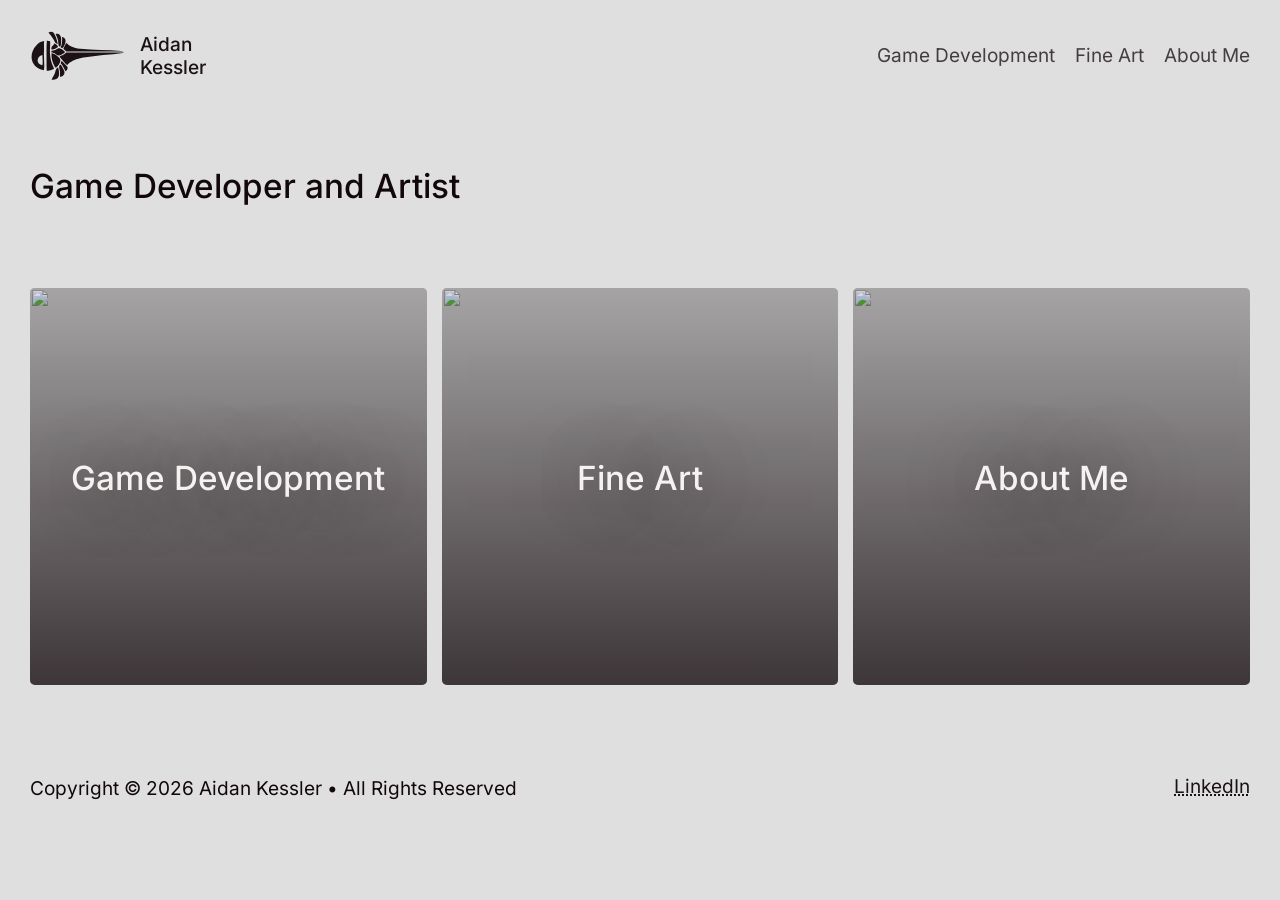
==== commit 0c2a2096: "Update assets" ====
--- a/index.html
+++ b/index.html
@@ -1 +1 @@
-<!doctype html><html lang="en"><head><meta charset="UTF-8"><meta http-equiv="X-UA-Compatible" content="IE=edge"><meta name="viewport" content="width=device-width,initial-scale=1"><link rel="preload" href="/assets/fonts/inter-v19-latin-regular.woff2" as="font" type="font/woff2" crossorigin><link rel="preload" href="/assets/fonts/inter-v19-latin-500.woff2" as="font" type="font/woff2" crossorigin><link rel="icon" type="image/x-icon" href="https://res.cloudinary.com/dbquovngd/image/upload/v1780879261/favicon_wcucn9.jpg"><link rel="shortcut icon" href="https://res.cloudinary.com/dbquovngd/image/upload/v1780879272/favicon_f2ascm.ico"><link data-hid="shortcut-icon" rel="shortcut icon" href="https://res.cloudinary.com/dbquovngd/image/upload/v1780879261/favicon_wcucn9.jpg"><link data-hid="apple-touch-icon" rel="apple-touch-icon" href="https://res.cloudinary.com/dbquovngd/image/upload/v1780879261/favicon_wcucn9.jpg"><link rel="preload" as="image" href="https://aidankessler.com/upload/f_webp,w_1920/v1751483648/https://res.cloudinary.com/dbquovngd/image/upload/v1780858732/bg-tiling-paper_nyyetz.jpg" type="image/webp" fetchpriority="high"><style>@font-face{font-display:swap;font-family:Inter;font-style:normal;font-weight:400;src:url("/assets/fonts/inter-v19-latin-regular.woff2") format("woff2")}@font-face{font-display:swap;font-family:Inter;font-style:normal;font-weight:500;src:url("/assets/fonts/inter-v19-latin-500.woff2") format("woff2")}</style><link rel="stylesheet" href="/assets/css/style.css"><script type="module" src="/assets/js/main.js" defer="defer"></script><title>Aidan Kessler — Portfolio</title><link rel="canonical" href="https://aidankessler.com/"><meta name="description" content="Aidan Kessler portfolio homepage"><meta property="og:title" content="Portfolio — Aidan Kessler"><meta property="og:description" content=""><meta property="og:type" content="website"><meta property="og:url" content=""><meta property="og:image" content=""><meta property="og:image:width" content="1200"><meta property="og:image:height" content="630"></head><body class="home"><header><a id="skip-link" href="#main" class="visible">Skip to main content</a><div class="flex flex--space-between"><a href="/" class="site-logo flex flex--center" rel="home" aria-label="Aidan Kessler Home" aria-current="page"> <?xml version="1.0" encoding="UTF-8"?> <svg xmlns="http://www.w3.org/2000/svg" version="1.1" viewBox="0 0 419 227.5" fill="currentColor"><path d="M414,99c0,1.5-3.5,1.7-4.6,1.9-56.2,8.3-117.4,9.7-172.6,20.4-17.8,3.4-46.6,11.1-60.7,22.3s-6.9,8.6-11.6,11.1c-4.7,0-28.4-30.5-33.3-35.3-.2-.8.5-2.6,1.1-3.1,1.6-1.3,11.3-4.8,14.7-6.8,4.8-3,8.8-6.2,12.6-10.4h254.5Z"/><path d="M63,49c-.5,1.2-.9,2.1-1,3.5-.9,11.8.2,25.2,0,37-2.5,26.4,3.1,58.3,0,84.1-.2,1.8-.2,3.4-2.5,3.4s-11.2-3.1-13.8-4.2C0,154.6-4.2,101.9,27.5,68c9-9.6,22-18.7,35.5-19ZM55,110c-26.3,5.2-30.4,41.9-.5,45,3.5-14.9-.3-29.9.5-45Z"/><path d="M159,95c-.1,0-.3-2-1.4-3-2-1.8-10.7-7.7-10.4-10.3l12.4-24.7c5.7,2.4,9.3,7.8,14.6,11.4,12.4,8.6,32.6,12.8,47.5,14.5,58.4,6.5,120.1,4.4,178.9,10.1l13.5,2h-255Z"/><path d="M88.9,50.1c.8,16.8-1.6,33.6-.9,50.4.6,15.5,2.9,30.5,7.8,45.2s7.2,16.2,10.1,24.6c-.9,4.7-29.6,12.7-32.4,8.7-.6-15.8-.7-31.8-.5-47.6.3-24.3-1.1-55.6,1-79s.5-4.3,1.7-4.6l13.2,2.2Z"/><path d="M95,103.1c10.5-2.2,37,19.1,38.7,27.7s-5.1,19.9-9.8,25.7-8.7,9.2-9.7,9.4c-2.8.8-4.7-3.9-5.8-5.9-9.5-16.2-15.4-38.5-13.4-57Z"/><path d="M94,99l1-8c4.3.5,7.9-.4,12-1.5s16.6-9.1,19.6-9.4c8.4-.9,23.1,10.2,28.4,16.5-6.1,6.3-19.6,15.6-28.5,15.6s-14.4-8.7-21.2-10.9-7.4-1.2-11.3-2.2Z"/><path d="M95,218c4.5-9,10.5-16.9,14.2-26.3,3.9-10.1,3.6-22.2,14.3-27.7,4.8,10.2,6.6,33.6,1.7,43.7s-20.9,13.6-30.2,10.3Z"/><path d="M133,206c-.9-.9-.7-21.3-1-24.5-.6-5.8-5.4-20.1-3-24.1s4.3-3.6,5.5-5.4c2.7,0,16.8,27.2,17.4,31.6,1.7,12.3-7,21.7-18.9,22.4Z"/><path d="M82,11c7.3-3.1,15.9-5,22,1.5s16.8,35.2,17.6,46.5.8,1.8-1.1,3c-2.5-3.3-8.3-5.4-10.5-8.5s-2.7-6.5-4.6-9.4c-4.5-7-10-15.4-15-22s-9.7-9.3-8.4-11.1Z"/><path d="M133.8,72.8c-2.4,2.7-6.3-2.3-7.3-4.7-2.2-5.7-1.5-15.6-2.8-22.2-1.8-10.1-6.8-19.4-10.7-28.8,13.7-4,22.7,4,24,17.5s-.2,34.9-3.2,38.2Z"/><path d="M136.1,76.9c-1.4-2.2,2-6.3,2.6-8.6,2.1-8.2,3-19.3,3.3-27.7s-2.9-7,.5-9.5c16.8,5.3,16.8,18.3,10.7,32.6s-8.4,15.2-11.7,15.3-5.2-1.9-5.4-2.1Z"/><path d="M139.5,137c1.3-.3,1.7.9,2.5,1.5,3,2.4,22.1,21.5,23.1,23.9,2.9,7.2-1.1,17-8.6,19.5-5.3-8.8-9-18.5-14.7-27.2s-8.6-7.1-2.3-17.7Z"/><path d="M95.1,85.9c-4.3-13.1,6.9-16.2,12-25.7,3.3-1.9,16.2,9.9,15.9,13.3-.4,4.9-22.2,14.8-27.9,12.4Z"/></svg><span>Aidan Kessler</span></a><nav aria-label="Primary" class="flex flex--center"><ul class="flex"><li><a href="/game-development/" target="_self" rel="">Game Development</a></li><li><a href="/fine-art/" target="_self" rel="">Fine Art</a></li><li><a href="/about/" target="_self" rel="">About Me</a></li></ul></nav></div></header><main id="main"><p id="global-live-region" aria-live="polite" class="sr-only"></p><div class="container"><div class="content-block"><h1 class="font--md">Game Developer and Artist</h1></div><ul class="grid grid--large"><li><article class="card card--large rounded"><img sizes="100vw" src="https://res.cloudinary.com/dbquovngd/image/upload/w_1920,f_webp/gamedev_tsood5.jpg" srcset="https://res.cloudinary.com/dbquovngd/image/upload/w_256,f_webp/gamedev_tsood5.jpg 256w, https://res.cloudinary.com/dbquovngd/image/upload/w_480,f_webp/gamedev_tsood5.jpg 480w, https://res.cloudinary.com/dbquovngd/image/upload/w_624,f_webp/gamedev_tsood5.jpg 624w, https://res.cloudinary.com/dbquovngd/image/upload/w_768,f_webp/gamedev_tsood5.jpg 768w, https://res.cloudinary.com/dbquovngd/image/upload/w_1024,f_webp/gamedev_tsood5.jpg 1024w, https://res.cloudinary.com/dbquovngd/image/upload/w_1280,f_webp/gamedev_tsood5.jpg 1280w, https://res.cloudinary.com/dbquovngd/image/upload/w_1920,f_webp/gamedev_tsood5.jpg 1920w, https://res.cloudinary.com/dbquovngd/image/upload/w_2560,f_webp/gamedev_tsood5.jpg 2560w" alt="" loading="lazy" fetchpriority="low" class="absolute cover" height="1920" width="1920"><a href="/game-development/" target="_self" rel="" class="absolute cover flex flex--center font--md">Game Development</a></article></li><li><article class="card card--large rounded"><img sizes="100vw" src="https://res.cloudinary.com/dbquovngd/image/upload/w_1920,f_webp/fall_slwppd.png" srcset="https://res.cloudinary.com/dbquovngd/image/upload/w_256,f_webp/fall_slwppd.png 256w, https://res.cloudinary.com/dbquovngd/image/upload/w_480,f_webp/fall_slwppd.png 480w, https://res.cloudinary.com/dbquovngd/image/upload/w_624,f_webp/fall_slwppd.png 624w, https://res.cloudinary.com/dbquovngd/image/upload/w_768,f_webp/fall_slwppd.png 768w, https://res.cloudinary.com/dbquovngd/image/upload/w_1024,f_webp/fall_slwppd.png 1024w, https://res.cloudinary.com/dbquovngd/image/upload/w_1280,f_webp/fall_slwppd.png 1280w, https://res.cloudinary.com/dbquovngd/image/upload/w_1920,f_webp/fall_slwppd.png 1920w, https://res.cloudinary.com/dbquovngd/image/upload/w_2560,f_webp/fall_slwppd.png 2560w" alt="" loading="lazy" fetchpriority="low" class="absolute cover" height="1920" width="1920"><a href="/fine-art/" target="_self" rel="" class="absolute cover flex flex--center font--md">Fine Art</a></article></li><li><article class="card card--large rounded"><img sizes="100vw" src="https://res.cloudinary.com/dbquovngd/image/upload/w_1920,f_webp/squares_k8fql4.jpg" srcset="https://res.cloudinary.com/dbquovngd/image/upload/w_256,f_webp/squares_k8fql4.jpg 256w, https://res.cloudinary.com/dbquovngd/image/upload/w_480,f_webp/squares_k8fql4.jpg 480w, https://res.cloudinary.com/dbquovngd/image/upload/w_624,f_webp/squares_k8fql4.jpg 624w, https://res.cloudinary.com/dbquovngd/image/upload/w_768,f_webp/squares_k8fql4.jpg 768w, https://res.cloudinary.com/dbquovngd/image/upload/w_1024,f_webp/squares_k8fql4.jpg 1024w, https://res.cloudinary.com/dbquovngd/image/upload/w_1280,f_webp/squares_k8fql4.jpg 1280w, https://res.cloudinary.com/dbquovngd/image/upload/w_1920,f_webp/squares_k8fql4.jpg 1920w, https://res.cloudinary.com/dbquovngd/image/upload/w_2560,f_webp/squares_k8fql4.jpg 2560w" alt="" loading="lazy" fetchpriority="low" class="absolute cover" height="1920" width="1920"><a href="/about/" target="_self" rel="" class="absolute cover flex flex--center font--md">About Me</a></article></li></ul></div></main><footer class=""><div class="container flex"><p>Copyright © 2026 Aidan Kessler • All Rights Reserved</p><ul aria-label="Social Media"><li><a href="https://www.linkedin.com/in/aidan-kessler" target="_blank" rel="external noreferrer noopener">LinkedIn<span class="sr-only">(Opens in a New Window)</span></a></li></ul></div></footer></body></html>+<!doctype html><html lang="en"><head><meta charset="UTF-8"><meta http-equiv="X-UA-Compatible" content="IE=edge"><meta name="viewport" content="width=device-width,initial-scale=1"><link rel="preload" href="/assets/fonts/inter-v19-latin-regular.woff2" as="font" type="font/woff2" crossorigin><link rel="preload" href="/assets/fonts/inter-v19-latin-500.woff2" as="font" type="font/woff2" crossorigin><link rel="icon" type="image/x-icon" href="https://res.cloudinary.com/dbquovngd/image/upload/v1780879261/favicon_wcucn9.jpg"><link rel="shortcut icon" href="https://res.cloudinary.com/dbquovngd/image/upload/v1780879272/favicon_f2ascm.ico"><link data-hid="shortcut-icon" rel="shortcut icon" href="https://res.cloudinary.com/dbquovngd/image/upload/v1780879261/favicon_wcucn9.jpg"><link data-hid="apple-touch-icon" rel="apple-touch-icon" href="https://res.cloudinary.com/dbquovngd/image/upload/v1780879261/favicon_wcucn9.jpg"><link rel="preload" as="image" href="https://aidankessler.com/upload/f_webp,w_1920/v1751483648/https://res.cloudinary.com/dbquovngd/image/upload/v1780858732/bg-tiling-paper_nyyetz.jpg" type="image/webp" fetchpriority="high"><style>@font-face{font-display:swap;font-family:Inter;font-style:normal;font-weight:400;src:url("/assets/fonts/inter-v19-latin-regular.woff2") format("woff2")}@font-face{font-display:swap;font-family:Inter;font-style:normal;font-weight:500;src:url("/assets/fonts/inter-v19-latin-500.woff2") format("woff2")}</style><link rel="stylesheet" href="/assets/css/style.css"><script type="module" src="/assets/js/main.js" defer="defer"></script><title>Aidan Kessler — Portfolio</title><link rel="canonical" href="https://aidankessler.com/"><meta name="description" content="Aidan Kessler portfolio homepage"><meta property="og:title" content="Portfolio — Aidan Kessler"><meta property="og:description" content=""><meta property="og:type" content="website"><meta property="og:url" content=""><meta property="og:image" content=""><meta property="og:image:width" content="1200"><meta property="og:image:height" content="630"></head><body class="home"><header><a id="skip-link" href="#main" class="visible">Skip to main content</a><div class="flex flex--space-between"><a href="/" class="site-logo flex flex--center" rel="home" aria-label="Aidan Kessler Home" aria-current="page"> <?xml version="1.0" encoding="UTF-8"?> <svg xmlns="http://www.w3.org/2000/svg" version="1.1" viewBox="0 0 419 227.5" fill="currentColor"><path d="M414,99c0,1.5-3.5,1.7-4.6,1.9-56.2,8.3-117.4,9.7-172.6,20.4-17.8,3.4-46.6,11.1-60.7,22.3s-6.9,8.6-11.6,11.1c-4.7,0-28.4-30.5-33.3-35.3-.2-.8.5-2.6,1.1-3.1,1.6-1.3,11.3-4.8,14.7-6.8,4.8-3,8.8-6.2,12.6-10.4h254.5Z"/><path d="M63,49c-.5,1.2-.9,2.1-1,3.5-.9,11.8.2,25.2,0,37-2.5,26.4,3.1,58.3,0,84.1-.2,1.8-.2,3.4-2.5,3.4s-11.2-3.1-13.8-4.2C0,154.6-4.2,101.9,27.5,68c9-9.6,22-18.7,35.5-19ZM55,110c-26.3,5.2-30.4,41.9-.5,45,3.5-14.9-.3-29.9.5-45Z"/><path d="M159,95c-.1,0-.3-2-1.4-3-2-1.8-10.7-7.7-10.4-10.3l12.4-24.7c5.7,2.4,9.3,7.8,14.6,11.4,12.4,8.6,32.6,12.8,47.5,14.5,58.4,6.5,120.1,4.4,178.9,10.1l13.5,2h-255Z"/><path d="M88.9,50.1c.8,16.8-1.6,33.6-.9,50.4.6,15.5,2.9,30.5,7.8,45.2s7.2,16.2,10.1,24.6c-.9,4.7-29.6,12.7-32.4,8.7-.6-15.8-.7-31.8-.5-47.6.3-24.3-1.1-55.6,1-79s.5-4.3,1.7-4.6l13.2,2.2Z"/><path d="M95,103.1c10.5-2.2,37,19.1,38.7,27.7s-5.1,19.9-9.8,25.7-8.7,9.2-9.7,9.4c-2.8.8-4.7-3.9-5.8-5.9-9.5-16.2-15.4-38.5-13.4-57Z"/><path d="M94,99l1-8c4.3.5,7.9-.4,12-1.5s16.6-9.1,19.6-9.4c8.4-.9,23.1,10.2,28.4,16.5-6.1,6.3-19.6,15.6-28.5,15.6s-14.4-8.7-21.2-10.9-7.4-1.2-11.3-2.2Z"/><path d="M95,218c4.5-9,10.5-16.9,14.2-26.3,3.9-10.1,3.6-22.2,14.3-27.7,4.8,10.2,6.6,33.6,1.7,43.7s-20.9,13.6-30.2,10.3Z"/><path d="M133,206c-.9-.9-.7-21.3-1-24.5-.6-5.8-5.4-20.1-3-24.1s4.3-3.6,5.5-5.4c2.7,0,16.8,27.2,17.4,31.6,1.7,12.3-7,21.7-18.9,22.4Z"/><path d="M82,11c7.3-3.1,15.9-5,22,1.5s16.8,35.2,17.6,46.5.8,1.8-1.1,3c-2.5-3.3-8.3-5.4-10.5-8.5s-2.7-6.5-4.6-9.4c-4.5-7-10-15.4-15-22s-9.7-9.3-8.4-11.1Z"/><path d="M133.8,72.8c-2.4,2.7-6.3-2.3-7.3-4.7-2.2-5.7-1.5-15.6-2.8-22.2-1.8-10.1-6.8-19.4-10.7-28.8,13.7-4,22.7,4,24,17.5s-.2,34.9-3.2,38.2Z"/><path d="M136.1,76.9c-1.4-2.2,2-6.3,2.6-8.6,2.1-8.2,3-19.3,3.3-27.7s-2.9-7,.5-9.5c16.8,5.3,16.8,18.3,10.7,32.6s-8.4,15.2-11.7,15.3-5.2-1.9-5.4-2.1Z"/><path d="M139.5,137c1.3-.3,1.7.9,2.5,1.5,3,2.4,22.1,21.5,23.1,23.9,2.9,7.2-1.1,17-8.6,19.5-5.3-8.8-9-18.5-14.7-27.2s-8.6-7.1-2.3-17.7Z"/><path d="M95.1,85.9c-4.3-13.1,6.9-16.2,12-25.7,3.3-1.9,16.2,9.9,15.9,13.3-.4,4.9-22.2,14.8-27.9,12.4Z"/></svg><span>Aidan Kessler</span></a><nav aria-label="Primary" class="flex flex--center"><ul class="flex"><li><a href="/game-development/" target="_self" rel="">Game Development</a></li><li><a href="/fine-art/" target="_self" rel="">Fine Art</a></li><li><a href="/about/" target="_self" rel="">About Me</a></li></ul></nav></div></header><main id="main"><p id="global-live-region" aria-live="polite" class="sr-only"></p><div class="container"><div class="content-block"><h1 class="font--md">Game Developer and Artist</h1></div><ul class="grid grid--large"><li><article class="card card--large rounded"><img sizes="100vw" src="https://res.cloudinary.com/dbquovngd/image/upload/w_1920,f_webp/gamedev_tsood5.jpg" srcset="https://res.cloudinary.com/dbquovngd/image/upload/w_256,f_webp/gamedev_tsood5.jpg 256w, https://res.cloudinary.com/dbquovngd/image/upload/w_480,f_webp/gamedev_tsood5.jpg 480w, https://res.cloudinary.com/dbquovngd/image/upload/w_624,f_webp/gamedev_tsood5.jpg 624w, https://res.cloudinary.com/dbquovngd/image/upload/w_768,f_webp/gamedev_tsood5.jpg 768w, https://res.cloudinary.com/dbquovngd/image/upload/w_1024,f_webp/gamedev_tsood5.jpg 1024w, https://res.cloudinary.com/dbquovngd/image/upload/w_1280,f_webp/gamedev_tsood5.jpg 1280w, https://res.cloudinary.com/dbquovngd/image/upload/w_1920,f_webp/gamedev_tsood5.jpg 1920w, https://res.cloudinary.com/dbquovngd/image/upload/w_2560,f_webp/gamedev_tsood5.jpg 2560w" alt="" loading="lazy" fetchpriority="low" class="absolute cover" height="1920" width="1920"><a href="/game-development/" target="_self" rel="" class="absolute cover flex flex--center font--md">Game Development</a></article></li><li><article class="card card--large rounded"><img sizes="100vw" src="https://res.cloudinary.com/dbquovngd/image/upload/w_1920,f_webp/fall_slwppd.png" srcset="https://res.cloudinary.com/dbquovngd/image/upload/w_256,f_webp/fall_slwppd.png 256w, https://res.cloudinary.com/dbquovngd/image/upload/w_480,f_webp/fall_slwppd.png 480w, https://res.cloudinary.com/dbquovngd/image/upload/w_624,f_webp/fall_slwppd.png 624w, https://res.cloudinary.com/dbquovngd/image/upload/w_768,f_webp/fall_slwppd.png 768w, https://res.cloudinary.com/dbquovngd/image/upload/w_1024,f_webp/fall_slwppd.png 1024w, https://res.cloudinary.com/dbquovngd/image/upload/w_1280,f_webp/fall_slwppd.png 1280w, https://res.cloudinary.com/dbquovngd/image/upload/w_1920,f_webp/fall_slwppd.png 1920w, https://res.cloudinary.com/dbquovngd/image/upload/w_2560,f_webp/fall_slwppd.png 2560w" alt="" loading="lazy" fetchpriority="low" class="absolute cover" height="1920" width="1920"><a href="/fine-art/" target="_self" rel="" class="absolute cover flex flex--center font--md">Fine Art</a></article></li><li><article class="card card--large rounded"><img sizes="100vw" src="https://res.cloudinary.com/dbquovngd/image/upload/w_1920,f_webp/squares_k8fql4.jpg" srcset="https://res.cloudinary.com/dbquovngd/image/upload/w_256,f_webp/squares_k8fql4.jpg 256w, https://res.cloudinary.com/dbquovngd/image/upload/w_480,f_webp/squares_k8fql4.jpg 480w, https://res.cloudinary.com/dbquovngd/image/upload/w_624,f_webp/squares_k8fql4.jpg 624w, https://res.cloudinary.com/dbquovngd/image/upload/w_768,f_webp/squares_k8fql4.jpg 768w, https://res.cloudinary.com/dbquovngd/image/upload/w_1024,f_webp/squares_k8fql4.jpg 1024w, https://res.cloudinary.com/dbquovngd/image/upload/w_1280,f_webp/squares_k8fql4.jpg 1280w, https://res.cloudinary.com/dbquovngd/image/upload/w_1920,f_webp/squares_k8fql4.jpg 1920w, https://res.cloudinary.com/dbquovngd/image/upload/w_2560,f_webp/squares_k8fql4.jpg 2560w" alt="" loading="lazy" fetchpriority="low" class="absolute cover" height="1920" width="1920"><a href="/about/" target="_self" rel="" class="absolute cover flex flex--center font--md">About Me</a></article></li></ul></div></main><footer class=""><div class="container flex flex--wrap"><p>Copyright © 2026 Aidan Kessler • All Rights Reserved</p><ul aria-label="Social Media"><li><a href="https://www.linkedin.com/in/aidan-kessler" target="_blank" rel="external noreferrer noopener">LinkedIn<span class="sr-only">(Opens in a New Window)</span></a></li></ul></div></footer></body></html>
--- a/assets/css/style.css
+++ b/assets/css/style.css
@@ -129,8 +129,15 @@
 header {
   max-width: 1620px;
   margin: 0 auto;
-  padding-left: 30px;
-  padding-right: 30px;
+  padding-left: 20px;
+  padding-right: 20px;
+}
+@media screen and (min-width: 1024px) {
+  .container,
+  header {
+    padding-left: 30px;
+    padding-right: 30px;
+  }
 }
 
 main {
@@ -165,6 +172,9 @@
 .flex--col {
   flex-direction: column;
 }
+.flex--wrap {
+  flex-wrap: wrap;
+}
 
 .font--sm {
   font-size: clamp(0.9rem, 1.75vw, 1rem);
@@ -175,15 +185,23 @@
 
 .font--md,
 h2 {
-  font-size: clamp(1.5rem, 2vw, 2rem);
+  font-size: clamp(1.75rem, 2vw, 2.25rem);
   padding-bottom: 0.5em;
 }
 
 .font--lg,
 h1 {
-  font-size: clamp(2rem, 2.5vw, 2.5rem);
+  font-size: clamp(2.25rem, 2.5vw, 2.75rem);
   padding-bottom: 0.5em;
   font-weight: 500;
+}
+
+.font--lg, .font--md, h1, h2, h3 {
+  font-weight: 500;
+}
+
+h1, h2, h3, h4, p, dl {
+  line-height: 1.5em;
 }
 
 .content-block {
@@ -283,7 +301,12 @@
   max-width: 60rem;
 }
 .card--project img {
-  height: 22rem;
+  height: 14rem;
+}
+@media screen and (min-width: 1024px) {
+  .card--project img {
+    height: 22rem;
+  }
 }
 .card--large {
   aspect-ratio: 1/1;
@@ -324,15 +347,23 @@
 .about .container .flex {
   gap: 60px;
 }
+@media screen and (min-width: 900px) {
+  .about .container .flex {
+    flex-direction: row;
+  }
+  .about .container .flex img {
+    max-height: 25rem;
+  }
+}
 .about img {
   aspect-ratio: 1/1;
-  height: 25rem;
 }
 
 footer {
   padding: 90px 0 30px 0;
 }
 footer .container {
+  gap: 20px;
   justify-content: space-between;
 }
 
@@ -355,7 +386,3 @@
 .gamedev .gallery {
   gap: 10px;
 }
-
-h1, h2, h3 {
-  font-weight: 500;
-}
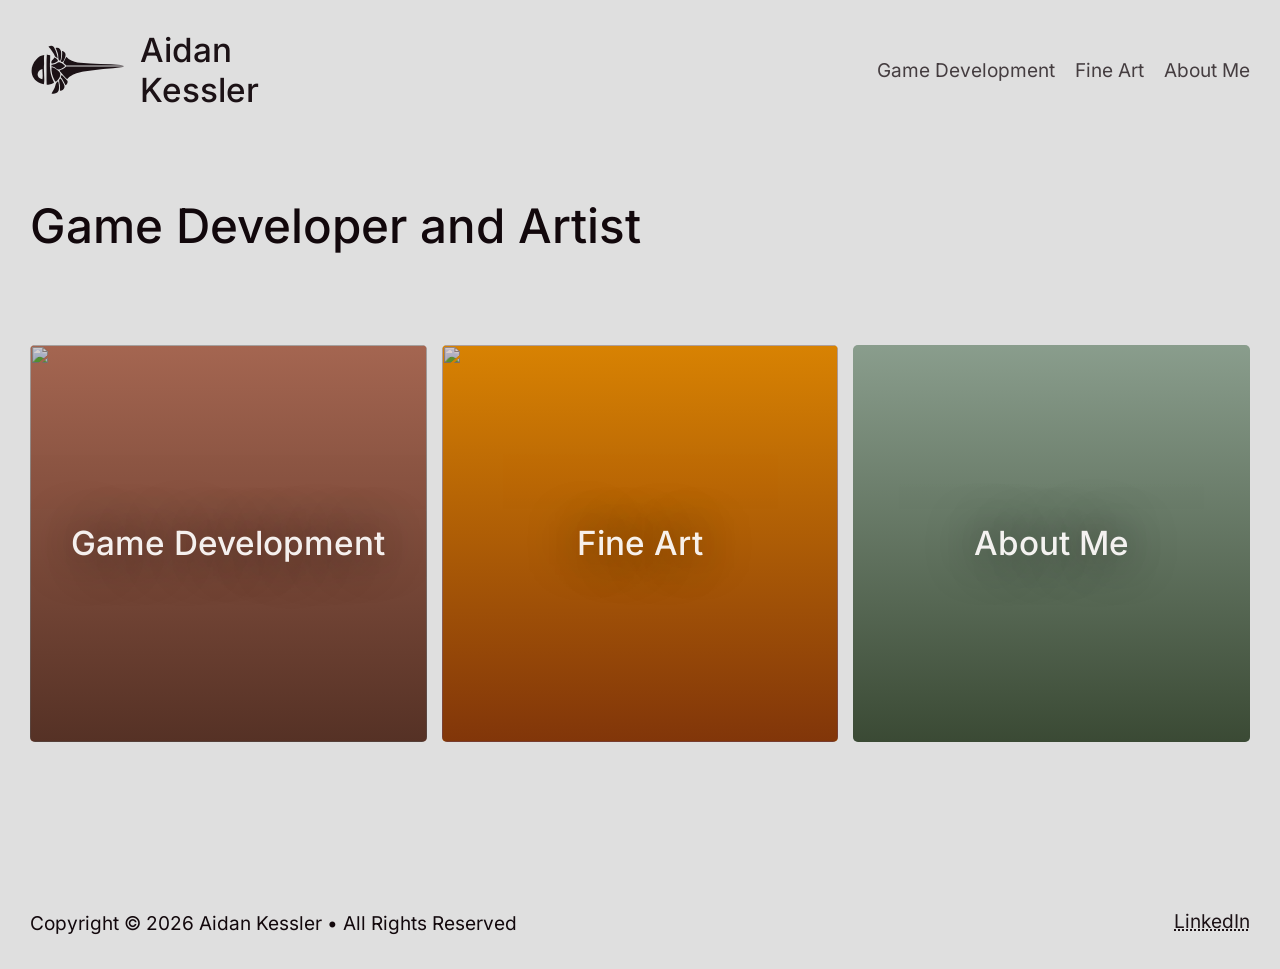
==== commit 76dd87b1: "Update" ====
--- a/index.html
+++ b/index.html
@@ -1 +1 @@
-<!doctype html><html lang="en"><head><meta charset="UTF-8"><meta http-equiv="X-UA-Compatible" content="IE=edge"><meta name="viewport" content="width=device-width,initial-scale=1"><link rel="preload" href="/assets/fonts/inter-v19-latin-regular.woff2" as="font" type="font/woff2" crossorigin><link rel="preload" href="/assets/fonts/inter-v19-latin-500.woff2" as="font" type="font/woff2" crossorigin><link rel="icon" type="image/x-icon" href="https://res.cloudinary.com/dbquovngd/image/upload/v1780879261/favicon_wcucn9.jpg"><link rel="shortcut icon" href="https://res.cloudinary.com/dbquovngd/image/upload/v1780879272/favicon_f2ascm.ico"><link data-hid="shortcut-icon" rel="shortcut icon" href="https://res.cloudinary.com/dbquovngd/image/upload/v1780879261/favicon_wcucn9.jpg"><link data-hid="apple-touch-icon" rel="apple-touch-icon" href="https://res.cloudinary.com/dbquovngd/image/upload/v1780879261/favicon_wcucn9.jpg"><link rel="preload" as="image" href="https://aidankessler.com/upload/f_webp,w_1920/v1751483648/https://res.cloudinary.com/dbquovngd/image/upload/v1780858732/bg-tiling-paper_nyyetz.jpg" type="image/webp" fetchpriority="high"><style>@font-face{font-display:swap;font-family:Inter;font-style:normal;font-weight:400;src:url("/assets/fonts/inter-v19-latin-regular.woff2") format("woff2")}@font-face{font-display:swap;font-family:Inter;font-style:normal;font-weight:500;src:url("/assets/fonts/inter-v19-latin-500.woff2") format("woff2")}</style><link rel="stylesheet" href="/assets/css/style.css"><script type="module" src="/assets/js/main.js" defer="defer"></script><title>Aidan Kessler — Portfolio</title><link rel="canonical" href="https://aidankessler.com/"><meta name="description" content="Aidan Kessler portfolio homepage"><meta property="og:title" content="Portfolio — Aidan Kessler"><meta property="og:description" content=""><meta property="og:type" content="website"><meta property="og:url" content=""><meta property="og:image" content=""><meta property="og:image:width" content="1200"><meta property="og:image:height" content="630"></head><body class="home"><header><a id="skip-link" href="#main" class="visible">Skip to main content</a><div class="flex flex--space-between"><a href="/" class="site-logo flex flex--center" rel="home" aria-label="Aidan Kessler Home" aria-current="page"> <?xml version="1.0" encoding="UTF-8"?> <svg xmlns="http://www.w3.org/2000/svg" version="1.1" viewBox="0 0 419 227.5" fill="currentColor"><path d="M414,99c0,1.5-3.5,1.7-4.6,1.9-56.2,8.3-117.4,9.7-172.6,20.4-17.8,3.4-46.6,11.1-60.7,22.3s-6.9,8.6-11.6,11.1c-4.7,0-28.4-30.5-33.3-35.3-.2-.8.5-2.6,1.1-3.1,1.6-1.3,11.3-4.8,14.7-6.8,4.8-3,8.8-6.2,12.6-10.4h254.5Z"/><path d="M63,49c-.5,1.2-.9,2.1-1,3.5-.9,11.8.2,25.2,0,37-2.5,26.4,3.1,58.3,0,84.1-.2,1.8-.2,3.4-2.5,3.4s-11.2-3.1-13.8-4.2C0,154.6-4.2,101.9,27.5,68c9-9.6,22-18.7,35.5-19ZM55,110c-26.3,5.2-30.4,41.9-.5,45,3.5-14.9-.3-29.9.5-45Z"/><path d="M159,95c-.1,0-.3-2-1.4-3-2-1.8-10.7-7.7-10.4-10.3l12.4-24.7c5.7,2.4,9.3,7.8,14.6,11.4,12.4,8.6,32.6,12.8,47.5,14.5,58.4,6.5,120.1,4.4,178.9,10.1l13.5,2h-255Z"/><path d="M88.9,50.1c.8,16.8-1.6,33.6-.9,50.4.6,15.5,2.9,30.5,7.8,45.2s7.2,16.2,10.1,24.6c-.9,4.7-29.6,12.7-32.4,8.7-.6-15.8-.7-31.8-.5-47.6.3-24.3-1.1-55.6,1-79s.5-4.3,1.7-4.6l13.2,2.2Z"/><path d="M95,103.1c10.5-2.2,37,19.1,38.7,27.7s-5.1,19.9-9.8,25.7-8.7,9.2-9.7,9.4c-2.8.8-4.7-3.9-5.8-5.9-9.5-16.2-15.4-38.5-13.4-57Z"/><path d="M94,99l1-8c4.3.5,7.9-.4,12-1.5s16.6-9.1,19.6-9.4c8.4-.9,23.1,10.2,28.4,16.5-6.1,6.3-19.6,15.6-28.5,15.6s-14.4-8.7-21.2-10.9-7.4-1.2-11.3-2.2Z"/><path d="M95,218c4.5-9,10.5-16.9,14.2-26.3,3.9-10.1,3.6-22.2,14.3-27.7,4.8,10.2,6.6,33.6,1.7,43.7s-20.9,13.6-30.2,10.3Z"/><path d="M133,206c-.9-.9-.7-21.3-1-24.5-.6-5.8-5.4-20.1-3-24.1s4.3-3.6,5.5-5.4c2.7,0,16.8,27.2,17.4,31.6,1.7,12.3-7,21.7-18.9,22.4Z"/><path d="M82,11c7.3-3.1,15.9-5,22,1.5s16.8,35.2,17.6,46.5.8,1.8-1.1,3c-2.5-3.3-8.3-5.4-10.5-8.5s-2.7-6.5-4.6-9.4c-4.5-7-10-15.4-15-22s-9.7-9.3-8.4-11.1Z"/><path d="M133.8,72.8c-2.4,2.7-6.3-2.3-7.3-4.7-2.2-5.7-1.5-15.6-2.8-22.2-1.8-10.1-6.8-19.4-10.7-28.8,13.7-4,22.7,4,24,17.5s-.2,34.9-3.2,38.2Z"/><path d="M136.1,76.9c-1.4-2.2,2-6.3,2.6-8.6,2.1-8.2,3-19.3,3.3-27.7s-2.9-7,.5-9.5c16.8,5.3,16.8,18.3,10.7,32.6s-8.4,15.2-11.7,15.3-5.2-1.9-5.4-2.1Z"/><path d="M139.5,137c1.3-.3,1.7.9,2.5,1.5,3,2.4,22.1,21.5,23.1,23.9,2.9,7.2-1.1,17-8.6,19.5-5.3-8.8-9-18.5-14.7-27.2s-8.6-7.1-2.3-17.7Z"/><path d="M95.1,85.9c-4.3-13.1,6.9-16.2,12-25.7,3.3-1.9,16.2,9.9,15.9,13.3-.4,4.9-22.2,14.8-27.9,12.4Z"/></svg><span>Aidan Kessler</span></a><nav aria-label="Primary" class="flex flex--center"><ul class="flex"><li><a href="/game-development/" target="_self" rel="">Game Development</a></li><li><a href="/fine-art/" target="_self" rel="">Fine Art</a></li><li><a href="/about/" target="_self" rel="">About Me</a></li></ul></nav></div></header><main id="main"><p id="global-live-region" aria-live="polite" class="sr-only"></p><div class="container"><div class="content-block"><h1 class="font--md">Game Developer and Artist</h1></div><ul class="grid grid--large"><li><article class="card card--large rounded"><img sizes="100vw" src="https://res.cloudinary.com/dbquovngd/image/upload/w_1920,f_webp/gamedev_tsood5.jpg" srcset="https://res.cloudinary.com/dbquovngd/image/upload/w_256,f_webp/gamedev_tsood5.jpg 256w, https://res.cloudinary.com/dbquovngd/image/upload/w_480,f_webp/gamedev_tsood5.jpg 480w, https://res.cloudinary.com/dbquovngd/image/upload/w_624,f_webp/gamedev_tsood5.jpg 624w, https://res.cloudinary.com/dbquovngd/image/upload/w_768,f_webp/gamedev_tsood5.jpg 768w, https://res.cloudinary.com/dbquovngd/image/upload/w_1024,f_webp/gamedev_tsood5.jpg 1024w, https://res.cloudinary.com/dbquovngd/image/upload/w_1280,f_webp/gamedev_tsood5.jpg 1280w, https://res.cloudinary.com/dbquovngd/image/upload/w_1920,f_webp/gamedev_tsood5.jpg 1920w, https://res.cloudinary.com/dbquovngd/image/upload/w_2560,f_webp/gamedev_tsood5.jpg 2560w" alt="" loading="lazy" fetchpriority="low" class="absolute cover" height="1920" width="1920"><a href="/game-development/" target="_self" rel="" class="absolute cover flex flex--center font--md">Game Development</a></article></li><li><article class="card card--large rounded"><img sizes="100vw" src="https://res.cloudinary.com/dbquovngd/image/upload/w_1920,f_webp/fall_slwppd.png" srcset="https://res.cloudinary.com/dbquovngd/image/upload/w_256,f_webp/fall_slwppd.png 256w, https://res.cloudinary.com/dbquovngd/image/upload/w_480,f_webp/fall_slwppd.png 480w, https://res.cloudinary.com/dbquovngd/image/upload/w_624,f_webp/fall_slwppd.png 624w, https://res.cloudinary.com/dbquovngd/image/upload/w_768,f_webp/fall_slwppd.png 768w, https://res.cloudinary.com/dbquovngd/image/upload/w_1024,f_webp/fall_slwppd.png 1024w, https://res.cloudinary.com/dbquovngd/image/upload/w_1280,f_webp/fall_slwppd.png 1280w, https://res.cloudinary.com/dbquovngd/image/upload/w_1920,f_webp/fall_slwppd.png 1920w, https://res.cloudinary.com/dbquovngd/image/upload/w_2560,f_webp/fall_slwppd.png 2560w" alt="" loading="lazy" fetchpriority="low" class="absolute cover" height="1920" width="1920"><a href="/fine-art/" target="_self" rel="" class="absolute cover flex flex--center font--md">Fine Art</a></article></li><li><article class="card card--large rounded"><img sizes="100vw" src="https://res.cloudinary.com/dbquovngd/image/upload/w_1920,f_webp/squares_k8fql4.jpg" srcset="https://res.cloudinary.com/dbquovngd/image/upload/w_256,f_webp/squares_k8fql4.jpg 256w, https://res.cloudinary.com/dbquovngd/image/upload/w_480,f_webp/squares_k8fql4.jpg 480w, https://res.cloudinary.com/dbquovngd/image/upload/w_624,f_webp/squares_k8fql4.jpg 624w, https://res.cloudinary.com/dbquovngd/image/upload/w_768,f_webp/squares_k8fql4.jpg 768w, https://res.cloudinary.com/dbquovngd/image/upload/w_1024,f_webp/squares_k8fql4.jpg 1024w, https://res.cloudinary.com/dbquovngd/image/upload/w_1280,f_webp/squares_k8fql4.jpg 1280w, https://res.cloudinary.com/dbquovngd/image/upload/w_1920,f_webp/squares_k8fql4.jpg 1920w, https://res.cloudinary.com/dbquovngd/image/upload/w_2560,f_webp/squares_k8fql4.jpg 2560w" alt="" loading="lazy" fetchpriority="low" class="absolute cover" height="1920" width="1920"><a href="/about/" target="_self" rel="" class="absolute cover flex flex--center font--md">About Me</a></article></li></ul></div></main><footer class=""><div class="container flex flex--wrap"><p>Copyright © 2026 Aidan Kessler • All Rights Reserved</p><ul aria-label="Social Media"><li><a href="https://www.linkedin.com/in/aidan-kessler" target="_blank" rel="external noreferrer noopener">LinkedIn<span class="sr-only">(Opens in a New Window)</span></a></li></ul></div></footer></body></html>+<!doctype html><html lang="en"><head><meta charset="UTF-8"><meta http-equiv="X-UA-Compatible" content="IE=edge"><meta name="viewport" content="width=device-width,initial-scale=1"><link rel="preload" href="/assets/fonts/inter-v19-latin-regular.woff2" as="font" type="font/woff2" crossorigin><link rel="preload" href="/assets/fonts/inter-v19-latin-500.woff2" as="font" type="font/woff2" crossorigin><link rel="icon" type="image/x-icon" href="https://res.cloudinary.com/dbquovngd/image/upload/v1780879261/favicon_wcucn9.jpg"><link rel="shortcut icon" href="https://res.cloudinary.com/dbquovngd/image/upload/v1780879272/favicon_f2ascm.ico"><link data-hid="shortcut-icon" rel="shortcut icon" href="https://res.cloudinary.com/dbquovngd/image/upload/v1780879261/favicon_wcucn9.jpg"><link data-hid="apple-touch-icon" rel="apple-touch-icon" href="https://res.cloudinary.com/dbquovngd/image/upload/v1780879261/favicon_wcucn9.jpg"><link rel="preload" as="image" href="https://aidankessler.com/upload/f_webp,w_1920/v1751483648/https://res.cloudinary.com/dbquovngd/image/upload/v1780858732/bg-tiling-paper_nyyetz.jpg" type="image/webp" fetchpriority="high"><style>@font-face{font-display:swap;font-family:Inter;font-style:normal;font-weight:400;src:url("/assets/fonts/inter-v19-latin-regular.woff2") format("woff2")}@font-face{font-display:swap;font-family:Inter;font-style:normal;font-weight:500;src:url("/assets/fonts/inter-v19-latin-500.woff2") format("woff2")}</style><link rel="stylesheet" href="/assets/css/style.css"><script type="module" src="/assets/js/main.js" defer="defer"></script><title>Aidan Kessler — Portfolio</title><link rel="canonical" href="https://aidankessler.com/"><meta name="description" content="Aidan Kessler portfolio homepage"><meta property="og:title" content="Portfolio — Aidan Kessler"><meta property="og:description" content=""><meta property="og:type" content="website"><meta property="og:url" content="https://res.cloudinary.com/dbquovngd/image/upload/v1780860783/squares_k8fql4.jpg"><meta property="og:image" content="https://res.cloudinary.com/dbquovngd/image/upload/v1780860783/squares_k8fql4.jpg"><meta property="og:image:width" content="1200"><meta property="og:image:height" content="630"></head><body class="home"><header><a id="skip-link" href="#main" class="visible">Skip to main content</a><div class="flex flex--space-between"><a href="/" class="site-logo flex flex--center" rel="home" aria-label="Aidan Kessler Home" aria-current="page"> <?xml version="1.0" encoding="UTF-8"?> <svg xmlns="http://www.w3.org/2000/svg" version="1.1" viewBox="0 0 419 227.5" fill="currentColor"><path d="M414,99c0,1.5-3.5,1.7-4.6,1.9-56.2,8.3-117.4,9.7-172.6,20.4-17.8,3.4-46.6,11.1-60.7,22.3s-6.9,8.6-11.6,11.1c-4.7,0-28.4-30.5-33.3-35.3-.2-.8.5-2.6,1.1-3.1,1.6-1.3,11.3-4.8,14.7-6.8,4.8-3,8.8-6.2,12.6-10.4h254.5Z"/><path d="M63,49c-.5,1.2-.9,2.1-1,3.5-.9,11.8.2,25.2,0,37-2.5,26.4,3.1,58.3,0,84.1-.2,1.8-.2,3.4-2.5,3.4s-11.2-3.1-13.8-4.2C0,154.6-4.2,101.9,27.5,68c9-9.6,22-18.7,35.5-19ZM55,110c-26.3,5.2-30.4,41.9-.5,45,3.5-14.9-.3-29.9.5-45Z"/><path d="M159,95c-.1,0-.3-2-1.4-3-2-1.8-10.7-7.7-10.4-10.3l12.4-24.7c5.7,2.4,9.3,7.8,14.6,11.4,12.4,8.6,32.6,12.8,47.5,14.5,58.4,6.5,120.1,4.4,178.9,10.1l13.5,2h-255Z"/><path d="M88.9,50.1c.8,16.8-1.6,33.6-.9,50.4.6,15.5,2.9,30.5,7.8,45.2s7.2,16.2,10.1,24.6c-.9,4.7-29.6,12.7-32.4,8.7-.6-15.8-.7-31.8-.5-47.6.3-24.3-1.1-55.6,1-79s.5-4.3,1.7-4.6l13.2,2.2Z"/><path d="M95,103.1c10.5-2.2,37,19.1,38.7,27.7s-5.1,19.9-9.8,25.7-8.7,9.2-9.7,9.4c-2.8.8-4.7-3.9-5.8-5.9-9.5-16.2-15.4-38.5-13.4-57Z"/><path d="M94,99l1-8c4.3.5,7.9-.4,12-1.5s16.6-9.1,19.6-9.4c8.4-.9,23.1,10.2,28.4,16.5-6.1,6.3-19.6,15.6-28.5,15.6s-14.4-8.7-21.2-10.9-7.4-1.2-11.3-2.2Z"/><path d="M95,218c4.5-9,10.5-16.9,14.2-26.3,3.9-10.1,3.6-22.2,14.3-27.7,4.8,10.2,6.6,33.6,1.7,43.7s-20.9,13.6-30.2,10.3Z"/><path d="M133,206c-.9-.9-.7-21.3-1-24.5-.6-5.8-5.4-20.1-3-24.1s4.3-3.6,5.5-5.4c2.7,0,16.8,27.2,17.4,31.6,1.7,12.3-7,21.7-18.9,22.4Z"/><path d="M82,11c7.3-3.1,15.9-5,22,1.5s16.8,35.2,17.6,46.5.8,1.8-1.1,3c-2.5-3.3-8.3-5.4-10.5-8.5s-2.7-6.5-4.6-9.4c-4.5-7-10-15.4-15-22s-9.7-9.3-8.4-11.1Z"/><path d="M133.8,72.8c-2.4,2.7-6.3-2.3-7.3-4.7-2.2-5.7-1.5-15.6-2.8-22.2-1.8-10.1-6.8-19.4-10.7-28.8,13.7-4,22.7,4,24,17.5s-.2,34.9-3.2,38.2Z"/><path d="M136.1,76.9c-1.4-2.2,2-6.3,2.6-8.6,2.1-8.2,3-19.3,3.3-27.7s-2.9-7,.5-9.5c16.8,5.3,16.8,18.3,10.7,32.6s-8.4,15.2-11.7,15.3-5.2-1.9-5.4-2.1Z"/><path d="M139.5,137c1.3-.3,1.7.9,2.5,1.5,3,2.4,22.1,21.5,23.1,23.9,2.9,7.2-1.1,17-8.6,19.5-5.3-8.8-9-18.5-14.7-27.2s-8.6-7.1-2.3-17.7Z"/><path d="M95.1,85.9c-4.3-13.1,6.9-16.2,12-25.7,3.3-1.9,16.2,9.9,15.9,13.3-.4,4.9-22.2,14.8-27.9,12.4Z"/></svg><span>Aidan Kessler</span></a><nav aria-label="Primary" class="flex flex--center"><ul class="flex"><li><a href="/game-development/" target="_self" rel="">Game Development</a></li><li><a href="/fine-art/" target="_self" rel="">Fine Art</a></li><li><a href="/about/" target="_self" rel="">About Me</a></li></ul></nav></div></header><main id="main"><p id="global-live-region" aria-live="polite" class="sr-only"></p><div class="container"><div class="content-block"><h1 class="">Game Developer and Artist</h1></div><ul class="grid grid--large"><li><article class="card card--large rounded"><img sizes="100vw" src="https://res.cloudinary.com/dbquovngd/image/upload/w_1920,f_webp/gamedev_tsood5.jpg" srcset="https://res.cloudinary.com/dbquovngd/image/upload/w_256,f_webp/gamedev_tsood5.jpg 256w, https://res.cloudinary.com/dbquovngd/image/upload/w_480,f_webp/gamedev_tsood5.jpg 480w, https://res.cloudinary.com/dbquovngd/image/upload/w_624,f_webp/gamedev_tsood5.jpg 624w, https://res.cloudinary.com/dbquovngd/image/upload/w_768,f_webp/gamedev_tsood5.jpg 768w, https://res.cloudinary.com/dbquovngd/image/upload/w_1024,f_webp/gamedev_tsood5.jpg 1024w, https://res.cloudinary.com/dbquovngd/image/upload/w_1280,f_webp/gamedev_tsood5.jpg 1280w, https://res.cloudinary.com/dbquovngd/image/upload/w_1920,f_webp/gamedev_tsood5.jpg 1920w, https://res.cloudinary.com/dbquovngd/image/upload/w_2560,f_webp/gamedev_tsood5.jpg 2560w" alt="" loading="lazy" fetchpriority="low" class="absolute cover" height="1920" width="1920"><a href="/game-development/" target="_self" rel="" class="absolute cover flex flex--center font--rg">Game Development</a></article></li><li><article class="card card--large rounded"><img sizes="100vw" src="https://res.cloudinary.com/dbquovngd/image/upload/w_1920,f_webp/fall_slwppd.png" srcset="https://res.cloudinary.com/dbquovngd/image/upload/w_256,f_webp/fall_slwppd.png 256w, https://res.cloudinary.com/dbquovngd/image/upload/w_480,f_webp/fall_slwppd.png 480w, https://res.cloudinary.com/dbquovngd/image/upload/w_624,f_webp/fall_slwppd.png 624w, https://res.cloudinary.com/dbquovngd/image/upload/w_768,f_webp/fall_slwppd.png 768w, https://res.cloudinary.com/dbquovngd/image/upload/w_1024,f_webp/fall_slwppd.png 1024w, https://res.cloudinary.com/dbquovngd/image/upload/w_1280,f_webp/fall_slwppd.png 1280w, https://res.cloudinary.com/dbquovngd/image/upload/w_1920,f_webp/fall_slwppd.png 1920w, https://res.cloudinary.com/dbquovngd/image/upload/w_2560,f_webp/fall_slwppd.png 2560w" alt="" loading="lazy" fetchpriority="low" class="absolute cover" height="1920" width="1920"><a href="/fine-art/" target="_self" rel="" class="absolute cover flex flex--center font--rg">Fine Art</a></article></li><li><article class="card card--large rounded"><img sizes="100vw" src="https://res.cloudinary.com/dbquovngd/image/upload/w_1920,f_webp/squares_k8fql4.jpg" srcset="https://res.cloudinary.com/dbquovngd/image/upload/w_256,f_webp/squares_k8fql4.jpg 256w, https://res.cloudinary.com/dbquovngd/image/upload/w_480,f_webp/squares_k8fql4.jpg 480w, https://res.cloudinary.com/dbquovngd/image/upload/w_624,f_webp/squares_k8fql4.jpg 624w, https://res.cloudinary.com/dbquovngd/image/upload/w_768,f_webp/squares_k8fql4.jpg 768w, https://res.cloudinary.com/dbquovngd/image/upload/w_1024,f_webp/squares_k8fql4.jpg 1024w, https://res.cloudinary.com/dbquovngd/image/upload/w_1280,f_webp/squares_k8fql4.jpg 1280w, https://res.cloudinary.com/dbquovngd/image/upload/w_1920,f_webp/squares_k8fql4.jpg 1920w, https://res.cloudinary.com/dbquovngd/image/upload/w_2560,f_webp/squares_k8fql4.jpg 2560w" alt="" loading="lazy" fetchpriority="low" class="absolute cover" height="1920" width="1920"><a href="/about/" target="_self" rel="" class="absolute cover flex flex--center font--rg">About Me</a></article></li></ul></div></main><footer class=""><div class="container flex flex--wrap"><p>Copyright © 2026 Aidan Kessler • All Rights Reserved</p><ul aria-label="Social Media"><li><a href="https://www.linkedin.com/in/aidan-kessler" target="_blank" rel="external noreferrer noopener">LinkedIn<span class="sr-only">(Opens in a New Window)</span></a></li></ul></div></footer></body></html>
--- a/assets/css/style.css
+++ b/assets/css/style.css
@@ -64,7 +64,7 @@
   gap: 20px;
 }
 header a.site-logo {
-  font-size: 1rem;
+  font-size: clamp(1.75rem, 2vw, 2.25rem);
   gap: 15px;
   font-weight: 500;
 }
@@ -141,6 +141,7 @@
 }
 
 main {
+  min-height: 70vh;
   animation: slideUp 0.8s cubic-bezier(0.25, 1, 0.5, 1);
 }
 
@@ -179,28 +180,37 @@
 .font--sm {
   font-size: clamp(0.9rem, 1.75vw, 1rem);
 }
-.font--nm {
-  font-size: 1rem;
+.font--rg {
+  font-size: clamp(1.75rem, 2vw, 2.25rem);
 }
 
 .font--md,
 h2 {
-  font-size: clamp(1.75rem, 2vw, 2.25rem);
+  font-size: clamp(2.25rem, 2.25vw, 2.5rem);
   padding-bottom: 0.5em;
 }
 
 .font--lg,
 h1 {
-  font-size: clamp(2.25rem, 2.5vw, 2.75rem);
+  font-size: clamp(2.5rem, 2.75vw, 3rem);
   padding-bottom: 0.5em;
   font-weight: 500;
 }
 
-.font--lg, .font--md, h1, h2, h3 {
+.font--lg,
+.font--md,
+h1,
+h2,
+h3 {
   font-weight: 500;
 }
 
-h1, h2, h3, h4, p, dl {
+h1,
+h2,
+h3,
+h4,
+p,
+dl {
   line-height: 1.5em;
 }
 
@@ -226,7 +236,6 @@
   }
 }
 img {
-  background-color: #bfbfbf;
   opacity: 0;
   transition: opacity 1s cubic-bezier(0.075, 0.82, 0.165, 1);
 }
@@ -295,7 +304,7 @@
   color: #fcf9f8;
   text-decoration: none;
   z-index: 1;
-  text-shadow: 0 0 3cap rgb(18, 8, 12);
+  text-shadow: 0 0 50px rgb(18, 8, 12);
 }
 .card--project .content-block {
   max-width: 60rem;
@@ -313,6 +322,7 @@
 }
 .card--large a {
   z-index: 1;
+  font-weight: 500;
 }
 .card--large img {
   transition: transform 0.6s cubic-bezier(0.075, 0.82, 0.165, 1);
@@ -327,7 +337,6 @@
   left: 0;
   width: 100%;
   height: 100%;
-  background: linear-gradient(0deg, rgba(18, 8, 12, 0.75) 0%, rgba(18, 8, 12, 0.15) 100%);
 }
 
 p + p {
@@ -368,14 +377,23 @@
 }
 
 .home .grid li:nth-child(1) .card {
-  background-color: #c0785f;
+  background-color: hsl(15, 43%, 56%);
+}
+.home .grid li:nth-child(1) .card::after {
+  background: linear-gradient(0deg, hsla(15, 44%, 16%, 0.8) 0%, hsla(15, 44%, 16%, 0.2) 100%);
 }
 .home .grid li:nth-child(2) .card {
   background-color: #f59c00;
 }
+.home .grid li:nth-child(2) .card::after {
+  background: linear-gradient(0deg, hsla(11, 79%, 22%, 0.8) 0%, hsla(11, 79%, 22%, 0.2) 100%);
+}
 .home .grid li:nth-child(3) .card {
   background-color: #a4b9aa;
 }
+.home .grid li:nth-child(3) .card::after {
+  background: linear-gradient(0deg, rgba(32, 46, 23, 0.8) 0%, rgba(32, 46, 23, 0.2) 100%);
+}
 
 .gamedev h2 {
   margin-top: 60px;
@@ -386,3 +404,17 @@
 .gamedev .gallery {
   gap: 10px;
 }
+
+@media (prefers-reduced-motion: reduce) {
+  *,
+  *::before,
+  *::after {
+    animation-delay: -1ms !important;
+    animation-duration: 1ms !important;
+    animation-iteration-count: 1 !important;
+    background-attachment: initial !important;
+    scroll-behavior: auto !important;
+    transition-duration: 0s !important;
+    transition-delay: 0s !important;
+  }
+}
